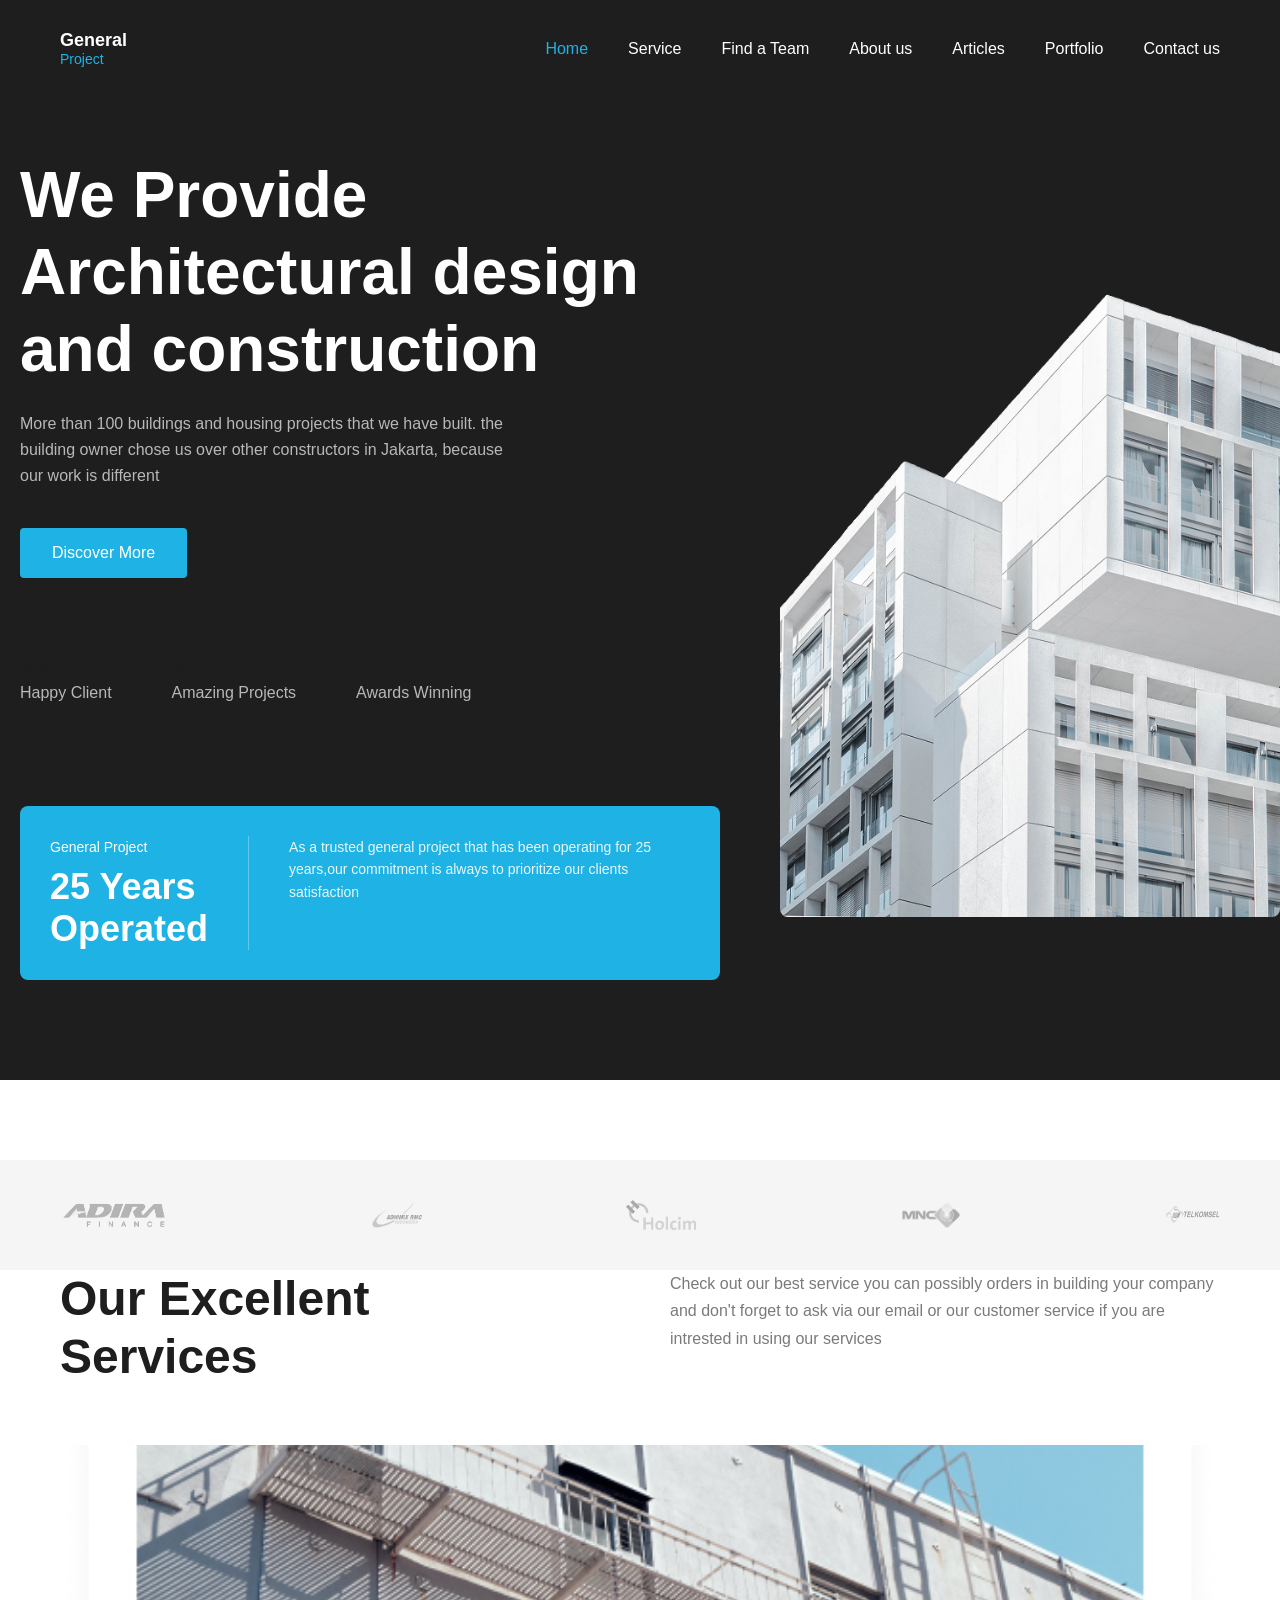
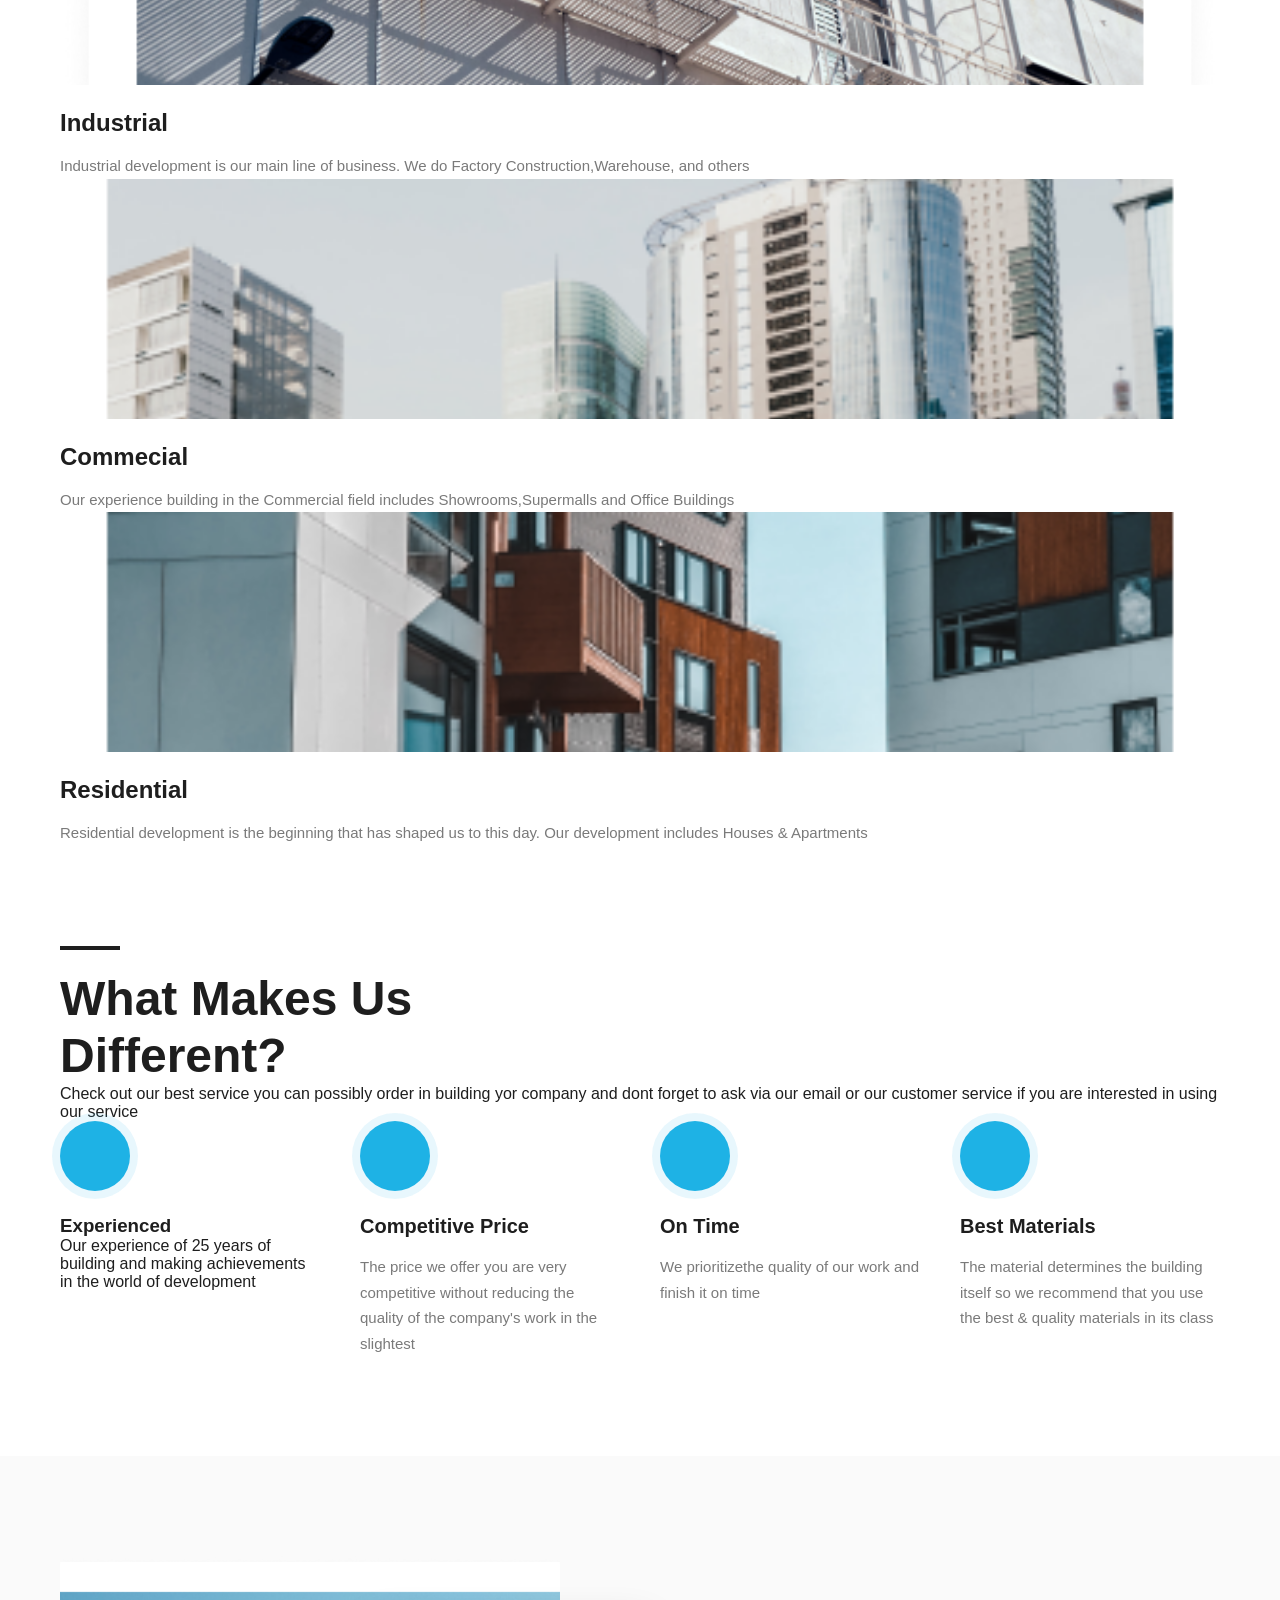
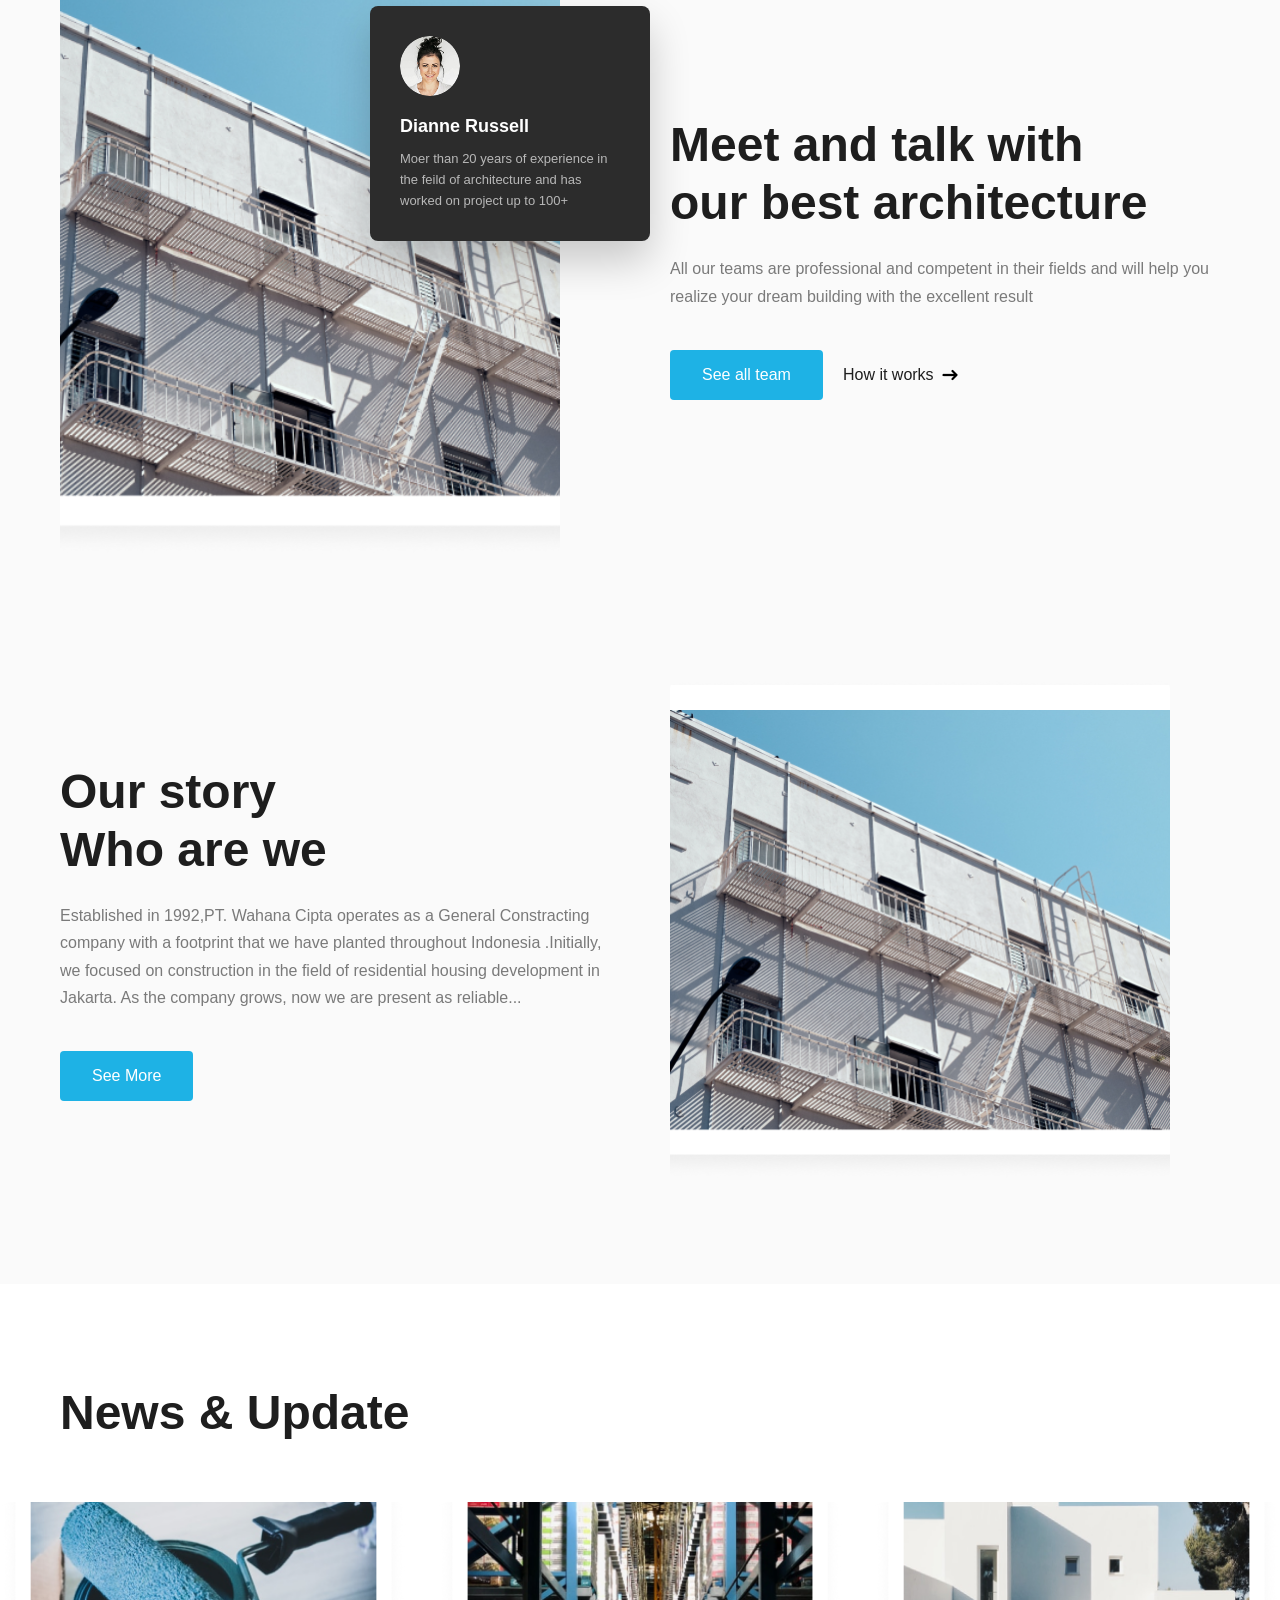
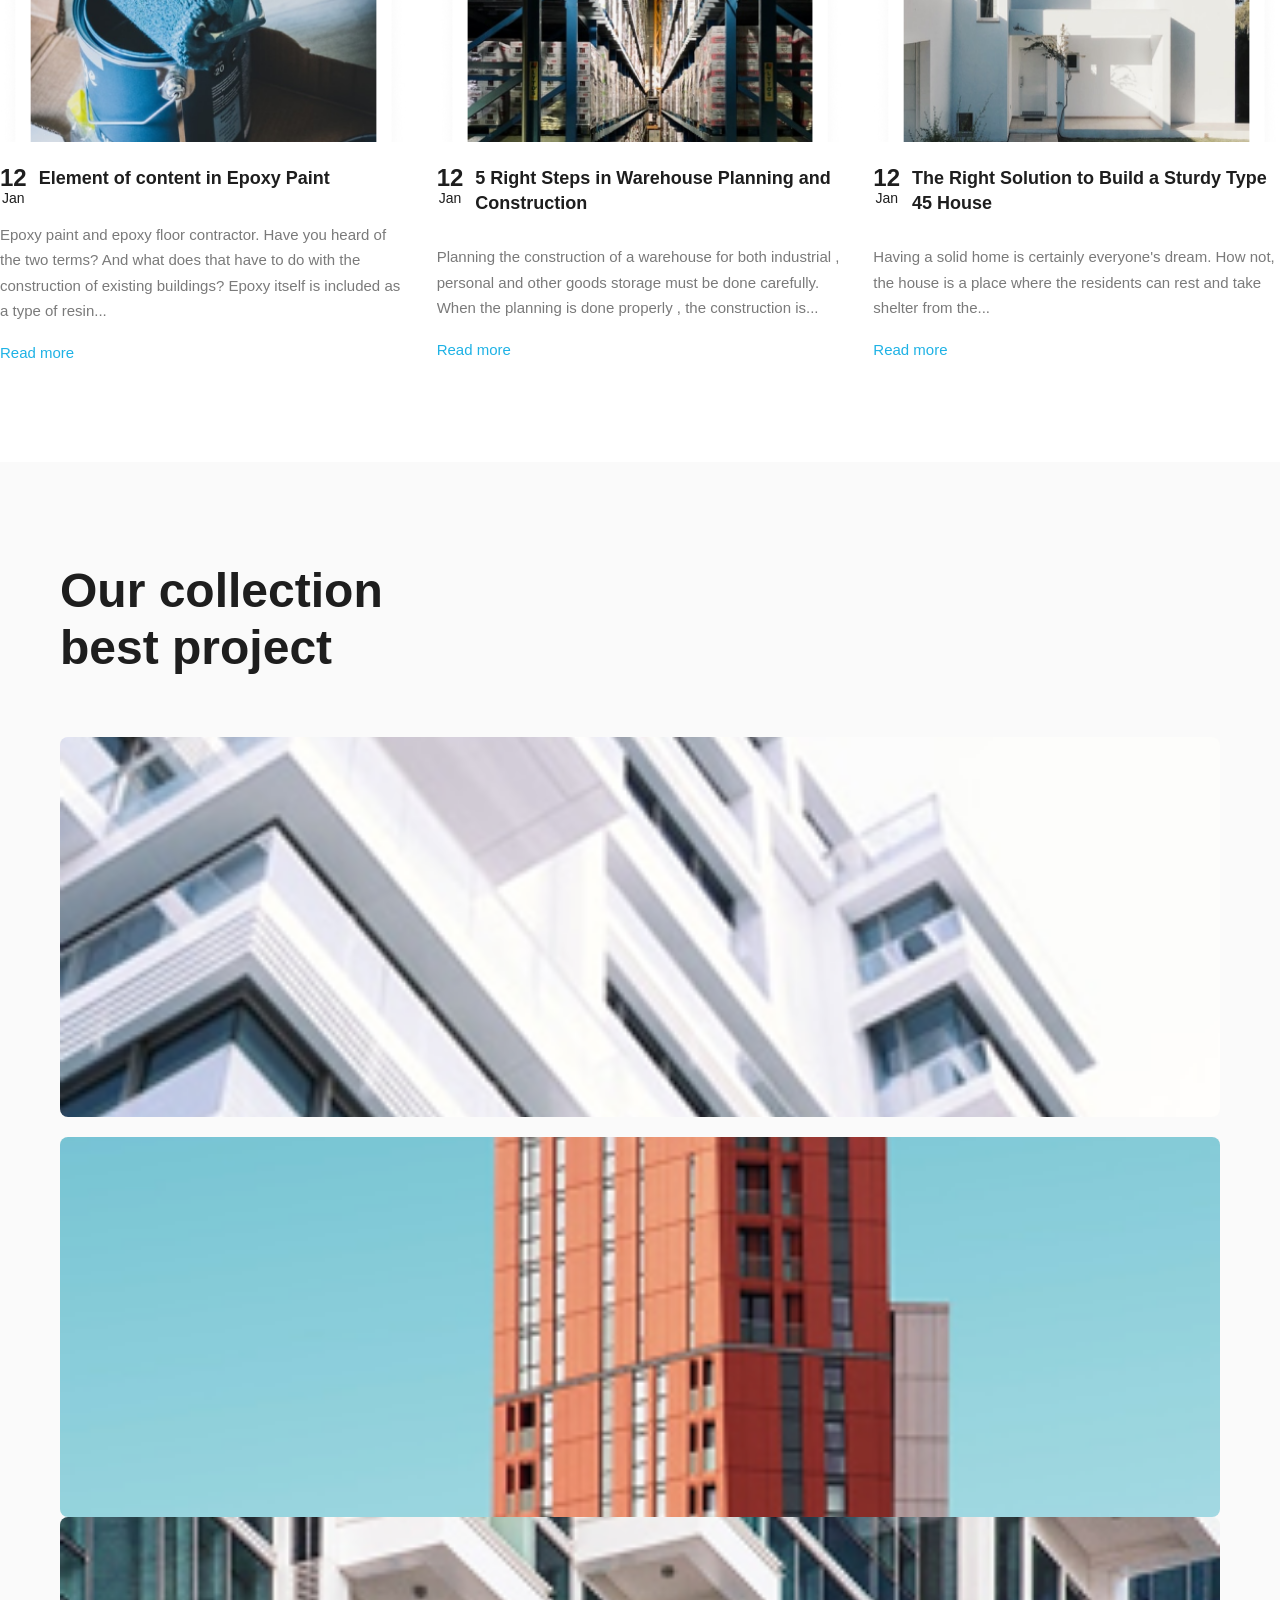
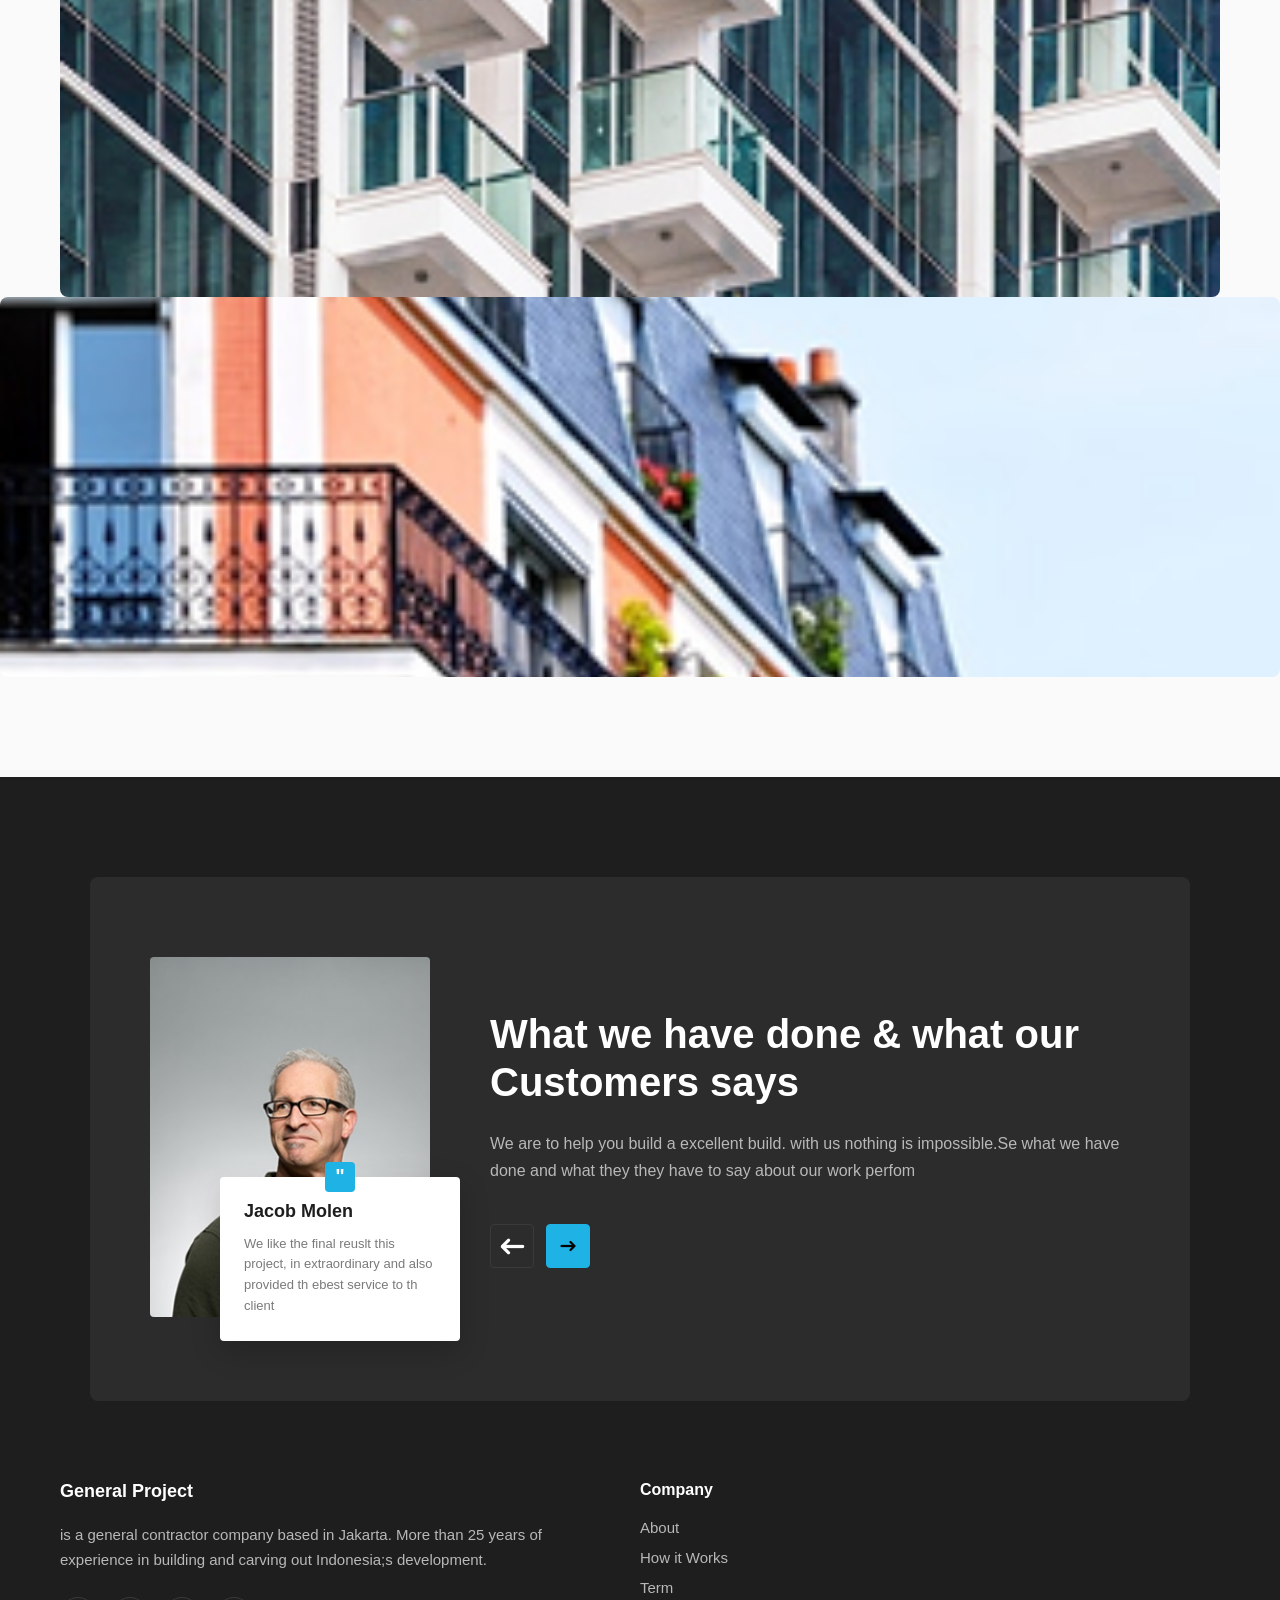
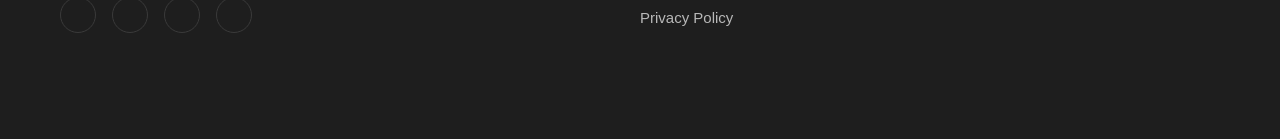
==== index.html @ f9ec80ec "Rename to index.html for gitHub Pages" ====
<!doctype html>
<html lang="en">
  <head>
    <meta charset="UTF-8" />
    <meta name="viewport" content="width=device-width, initial-scale=1.0" />
    <title>Real Estate</title>
    <link rel="stylesheet" href="RealEstate.css" />
  </head>
  <body>
    <header>
      <div class="container">
        <nav>
          <div class="logo">
            General
            <span>Project</span>
          </div>

          <ul class="nav-links">
            <li><a href="#" class="active">Home</a></li>
            <li><a href="#">Service</a></li>
            <li><a href="#">Find a Team</a></li>
            <li><a href="#">About us</a></li>
            <li><a href="#">Articles</a></li>
            <li><a href="#">Portfolio</a></li>
            <li><a href="#">Contact us</a></li>
          </ul>
        </nav>
      </div>
    </header>

    <main>
        <section class="hero">
         <div class="container" style="display:flex; align-items:center;">
            <div class="hero-content">
                <h1>We Provide<br>Architectural design<br>and construction</h1>
                <p>More than 100 buildings and housing projects that we have built. the building owner chose us over other constructors in Jakarta, because our work is different</p>
                <a href="#" class="btn">Discover More</a>

                <div class="stats">
                    <div class="stat-items">
                        <h3>300+</h3>
                        <p>Happy Client</p>
                    </div>
                    <div class="stat=items">
                        <h3>900+</h3>
                        <p>Amazing Projects</p>
                    </div>
                    <div class="stat-items">
                        <h3>20+</h3>
                        <p>Awards Winning</p>
                    </div>
                </div>

                <div class="info-box">
                    <div class="left">
                        <p>General Project</p>
                        <h3>25 Years <br>Operated</h3>
                    </div>
                    <div class="right">
                        <p>As a trusted general project that has been operating for 25 years,our commitment is always to prioritize our clients satisfaction</p>
                    </div>
                </div>
            </div>
         </div>   
        
         <div class="hero-image">
            <img src="joel-filipe-RFDP7_80v5A-unsplash (1) 1.png">
         </div>
        </div>
        </section>

        <section class="clients">
            <div class="container">
                <img src="logo-ADMF-background-putih 1.png">
                <img src="logo__1626691788 1.png">
                <img src="1280px-Holcim_logo 1.png">
                <img src="logo-mnc 1.png">
                <img src="Logo Telkomsel Terbaru 1.png">
            </div>
        </section>
    </main>
    <section class="service">
      <div class="container">
        <div class="services-header">
          <h2>Our Excellent<br />Services</h2>
          <p>
            Check out our best service you can possibly orders in building your
            company and don't forget to ask via our email or our customer
            service if you are intrested in using our services
          </p>
        </div>

        <div class="service-grid">
          <div class="service-card">
            <img src="Mask Group.png" alt="industrial building" />
            <div class="service-content">
              <h3>Industrial</h3>
              <p>
                Industrial development is our main line of business. We do
                Factory Construction,Warehouse, and others
              </p>
            </div>
          </div>

          <div class="service-card">
            <img src="Mask Group (1).png" alt="Commecial building" />
            <div class="service-content">
              <h3>Commecial</h3>
              <p>
                Our experience building in the Commercial field includes
                Showrooms,Supermalls and Office Buildings
              </p>
            </div>
          </div>

          <div class="service-card">
            <img src="Mask Group (2).png" alt="Residential Building" />
            <div class="service-content">
              <h3>Residential</h3>
              <p>
                Residential development is the beginning that has shaped us to
                this day. Our development includes Houses & Apartments
              </p>
            </div>
          </div>
        </div>
      </div>
    </div>
    </section>

    <section class="features">
      <div class="container">
        <div class="features-hearder">
          <div class="features-title">
            <h2>What Makes Us<br />Different?</h2>
          </div>
          <p>
            Check out our best service you can possibly order in building yor
            company and dont forget to ask via our email or our customer service
            if you are interested in using our service
          </p>
        </div>

        <div class="features-grid">
          <div class="features-item">
            <div class="feature-icon">
              <i class="fas fa-briefcase"></i>
            </div>
            <h3>Experienced</h3>
            <p>
              Our experience of 25 years of building and making achievements in
              the world of development
            </p>
          </div>

          <div class="feature-item">
            <div class="feature-icon">
              <i class="fas fa-tag"></i>
            </div>
            <h3>Competitive Price</h3>
            <p>
              The price we offer you are very competitive without reducing the
              quality of the company's work in the slightest
            </p>
          </div>

          <div class="feature-item">
            <div class="feature-icon">
              <i class="fas fa-clock"></i>
            </div>
            <h3>On Time</h3>
            <p>We prioritizethe quality of our work and finish it on time</p>
          </div>

          <div class="feature-item">
            <div class="feature-icon">
              <i class="fas fa-shield-alt"></i>
            </div>
            <h3>Best Materials</h3>
            <p>
              The material determines the building itself so we recommend that
              you use the best & quality materials in its class
            </p>
          </div>
        </div>
      </div>
    </section>

    <section class="team">
      <div class="container">
        <div class="team-wrapper">
          <div class="team-image">
            <img src="Mask Group.png" alt=" Modern Glass Building" />
            <div class="team-card">
              <img src="unsplash_IF9TK5Uy-KI.png" alt=" Dianne Russell" />
              <h4>Dianne Russell</h4>
              <p>
                Moer than 20 years of experience in the feild of architecture
                and has worked on project up to 100+
              </p>
            </div>
          </div>

          <div class="team-content">
            <h2>Meet and talk with<br />our best architecture</h2>
            <p>
              All our teams are professional and competent in their fields and
              will help you realize your dream building with the excellent
              result
            </p>
            <div class="team-buttons">
              <a href="#" class="btn">See all team</a>
              <a href="#" class="btn-secondary"
                >How it works<img src="bi_arrow-down.png" />
              </a>
            </div>
          </div>
        </div>

        <div class="story-wrapper">
            <div class="story-content">
                <h2>Our story<br>Who are we</h2>
                <p>Established in 1992,PT. Wahana Cipta operates as a General Constracting company with a footprint that we have planted throughout Indonesia .Initially, we focused on construction in the field of residential housing development in Jakarta. As the company grows, now we are present as reliable...</p>
                <a href="#" class="btn">See More</a>
            </div>

            <div class="story-image">
                <img src="Mask Group.png" alt="Building Exterior">
            </div>
        </div>
      </div>
    </section>

    <section class="news">
        <div class="container">
            <h2>News & Update</h2>
        </div>
<div class="news-grid">
    <article class="news-card">
        <img src="Maskroup.png" alt="paint">
        <div class="news-content">
            <div class="news-meta">
                <div class="news-date">
                    <span class="day">12</span>
                    <span class="month">Jan</span>
                </div>
                <h3 class="news-title">Element of content in Epoxy Paint</h3>
            </div>
            <p class="news-excerpt">Epoxy paint and epoxy floor contractor. Have you heard of the two terms? And what does that have to do with the construction of existing buildings? Epoxy itself is included as a type of resin... </p>
            <a href="#" class="read-more">Read more</a>
        </div>
    </article>

    <article class="news-card">
        <img src="Mask .Group (1).png" alt="Warehouse">
        <div class="news-content">
            <div class="news-meta">
                <div class="news-date">
                    <span class="day">12</span>
                    <span class="month">Jan</span>
                </div>
                <h3 class="news-title">5 Right Steps in Warehouse Planning and Construction</h3>
                </div>
                <p class="news-excerpt">Planning the construction of a warehouse for both industrial , personal and other goods storage must be done carefully. When the planning is done properly , the construction is...</p>
                <a href="#" class="read-more">Read more</a>
                </div>
    </article>

    <article class="news-card">
        <img src="Masroup.png" alt="House">
        <div class="news-content">
            <div class="news-meta">
                <div class="news-date">
                    <span class="day">12</span>
                    <span class="month">Jan</span>
                </div>
                <h3 class="news-title">The Right Solution to Build a Sturdy Type 45 House </h3>
                </div>
                <p class="news-excerpt">Having a solid home is certainly everyone's dream. How not, the house is a place where the residents can rest and take shelter from the...</p>
                <a href="#" class="read-more">Read more</a>
                </div>
    </article>
</div>
</div>
    </section>

    <section class="portfolio">
        <div class="container">
            <h2>Our collection<br>best project</h2>

            <div class="portfolio-grid">
                <div class="portfolio-item">
                    <img src="unsplash_jTCLppdwSEc.png" alt="mordern building">
                    <div class="portfolio-overlay">
                        <span>Urban Heights</span>
                        <div class="portfolio-arrow"><img src="birrow-down.png" alt="arrow"></div>
                    </div>
                </div>

                <div class="portfolio-item active">
                    <img src="splash_l8fyK9RS-OU.png" alt="Tower">
                    <span>Treasury Tower</span>
                        <div class="portfolio-arrow"><img src="birrow-down.png" alt="arrow"></div>
                    </div>
                </div>

                <div class="portfolio-item">
                    <img src="unsplash_4CQEOLagfEE.png" alt="Crystal Residence">
                    <span>Crystal Residence</span>
                    <div class="portfolio-arrow"><img src="birrow-down.png" alt="arrow"></div>
                    </div>
                </div>

                <div class="portfolio-item">
                    <img src="unsplash_gJFvHkUHdSI.png" alt="Plaza">
                    <span> Heritage Plaza</span>
                    <div class="portfolio-arrow"><img src="birrow-down.png" alt="arrow"></div>
                    </div>
                </div>
            </div>
        </div>
      </div>
    </section>

    <section class="testimonial">
    <div class="container">
        <div class="testimonial-box">
            <div class="testimonial-left">
                <img src="unsplash_6anudmpILw4.png" alt="Jacob Molen">
                <div class="testimonial-card">
                    <h4>Jacob Molen</h4>
                    <p>We like the final reuslt this project, in extraordinary and also provided th ebest service to th client</p>
                </div>
            </div>

            <div class="testimonial-right">
                <h2>What we have done & what our Customers says</h2>
                <p>We are to help you build a excellent build. with us nothing is impossible.Se what we have done and what they they have to say about our work perfom</p>
                <div class="testimonial-nav">
                    <button class="nav-btn "><img src="bin_arrow-down.png" alt=""></button>
                    <button class="nav-btn active"><img src="bi_arrow-down.png" alt=""></button>
                </div>
                </div>
            </div>
        </div>

        <footer class="footer">
            <div class=" container">
                <div class="footer-content">
                    <div class="footer-brand">
                        <h3>General Project</h3>
                        <p>is a general contractor company based in Jakarta. More than 25 years of experience in building and carving out Indonesia;s development.</p>
                        <div class="social-links">
                            <a href="#"><i class="fab fa-google"></i></a>
                            <a href="#"><i class="fab fa-twitter"></i></a>
                            <a href="#"><i class="fab fa-instagram"></i></a>
                            <a href="#"><i class="fab fa-linkedin"></i></a>
                        </div>
                    </div>

                    <div class="footer-links">
                        <h4>Company</h4>
                        <ul>
                            <li><a href="#">About</a></li>
                            <li><a href="#">How it Works</a></li>
                            <li><a href="#">Term</a></li>
                            <li><a href="#">Privacy Policy</a></li>
                        </ul>
                    </div>
                    <div class="footer-links">
                    </div>
                </div>
            </div>
        </footer>
    </div>
    </section>
  </body>
</html>
---- RealEstate.css ----
* {
    margin: 0;
    padding: 0;
    box-sizing: border-box;
}

body {
    font-family: 'Poppins', sans-serif;
    color: #1E1E1E;
}

.container {
    max-width: 1200px;
    margin: 0 auto;
    padding: 0 20px;
}


header {
    background-color: #1E1E1E;
    padding: 30px 0;
}

nav {
    display: flex;
    justify-content: space-between;
    align-items: center;
}

.logo {
    font-size: 18px;
    font-weight: 600;
    color: #FFFFFF;
}

.logo span {
    display: block;
    font-size: 14px;
    color: #1EB2E5;
    font-weight: 500;
}

.nav-links {
    display: flex;
    list-style: none;
    gap: 40px;
}

.nav-links a {
    text-decoration: none;
    color: #FFFFFF;
    font-size: 16px;
    font-weight: 500;
    transition: color 0.3s;
}

.nav-links a:hover, .nav-links a.active {
    color: #1EB2E5;
}


.hero {
    display: flex;
    background-color: #1E1E1E;              
            padding:60px 0 100px;
}

.hero-wrapper {
    display: flex;
    position: relative;
    align-items: flex-start;
    min-height: 80vh;
}

.hero-content {
    flex: 1;
    z-index: 2;
    padding-right: 40px;
}

.hero-content h1 {
    font-size: 64px;
    font-weight: 600;
    line-height: 1.2;
    margin-bottom: 24px;
    color: #FFFFFF;
}

.hero-content p {
    font-size: 16px;
    font-weight: 400;
    color: #B8B8B8;
    line-height: 1.6;
    max-width: 500px;
    margin-bottom: 40px;
}

.btn {
    display: inline-block;
    background: #1EB2E5;
    color: #FFFFFF;
    padding: 16px 32px;
    text-decoration: none;
    font-weight: 500;
    font-size: 16px;
    border-radius: 4px;
    transition: background 0.3s;
}

.btn:hover {
    background: #179bc7;
}

.hero-image {
    flex: 1;
    position:relative;
}

.hero-image img {
    width: 100%;
    max-width: 550px;
    height: auto;
    object-fit: cover;
    border-radius: 8px;
}

.stats {
    display: flex;
    gap: 60px;
    margin-top: 80px;
}

.stat-item h3 {
    font-size: 36px;
    font-weight: 600;
    color: #FFFFFF;
}

.stat-item p {
    font-size: 16px;
    color: #B8B8B8;
    margin-top: 8px;
}

.info-box {
    background: #1EB2E5;
    padding: 30px;
    border-radius: 8px;
    margin-top: 60px;
    display: flex;
    align-items: right;
    gap: 40px;
    max-width: 700px;
}

.info-box .left {
    border-right: 1px solid rgba(255,255,255,0.3);
    padding-right: 40px;
}

.info-box .left p:first-child {
    font-size: 14px;
    margin-bottom: 8px;
    color: #FFFFFF;
}

.info-box .left h3 {
    font-size: 36px;
    font-weight: 600;
    color: #FFFFFF;
}

.info-box .right p {
    font-size: 14px;
    line-height: 1.6;
    color: #E8F8FD;
}

.clients {
    background: #F5F5F5;
    padding: 40px 0;
    margin-top: 80px;
}

.clients .container {
    display: flex;
    justify-content: space-between;
    align-items: center;
    filter: grayscale(100%);
    opacity: 0.6;
}

.clients img {
    height: 30px;
}


.services {
    padding: 100px 0;
    background-color: #FAFAFA;

}

.services-header {
    display: flex;
    justify-content: space-between;
    align-items: flex-start;
    margin-bottom: 60px;
    gap: 60px;
}

.services-header h2 {
    font-size: 48px;
    font-weight: 600;
    line-height: 1.2;
    flex: 1;
    color: #1E1E1E;
}

.services-header p {
    flex: 1;
    font-size: 16px;
    color: #7A7A7A;
    line-height: 1.7;
    font-weight: 400;
}

.services-grid {
    display: grid;
    grid-template-columns: repeat(3, 1fr);
    gap: 30px;
}

.service-card {
    background: transparent;
    border-radius: 8px;
    overflow: hidden;
    transition: transform 0.3s ease;
}

.service-card:hover {
    transform: translateY(-8px);
}

.service-card img {
    width: 100%;
    height: 240px;
    object-fit: cover;
    display: block;
    border-radius: 8px;
    margin-bottom: 24px;
}

.service-content h3 {
    font-size: 24px;
    font-weight: 600;
    margin-bottom: 16px;
    color: #1E1E1E;
}

.service-content p {
    font-size: 15px;
    color: #7A7A7A;
    line-height: 1.7;
    font-weight: 400;
}


.features {
    padding: 100px 0;
    background-color: #FFFFFF;
}

.features-header {
    display: flex;
    justify-content: space-between;
    align-items: flex-start;
    margin-bottom: 80px;
    gap: 60px;
}

.features-title {
    flex: 1;
    position: relative;
}

.features-title::before {
    content: '';
    display: block;
    width: 60px;
    height: 4px;
    background: #1E1E1E;
    margin-bottom: 20px;
}

.features-title h2 {
    font-size: 48px;
    font-weight: 600;
    line-height: 1.2;
    color: #1E1E1E;
}

.features-header p {
    flex: 1;
    font-size: 16px;
    color: #7A7A7A;
    line-height: 1.7;
    font-weight: 400;
    padding-top: 24px;
}

.features-grid {
    display: grid;
    grid-template-columns: repeat(4, 1fr);
    gap: 40px;
}

.feature-item {
    text-align: left;
}

.feature-icon {
    width: 70px;
    height: 70px;
    background: #1EB2E5;
    border-radius: 50%;
    display: flex;
    align-items: center;
    justify-content: center;
    margin-bottom: 24px;
    box-shadow: 0 0 0 8px rgba(30, 178, 229, 0.1);
}

.feature-icon i {
    font-size: 28px;
    color: #FFFFFF;
}

.feature-item h3 {
    font-size: 20px;
    font-weight: 600;
    margin-bottom: 16px;
    color: #1E1E1E;
    text-transform: capitalize;
}

.feature-item p {
    font-size: 15px;
    color: #7A7A7A;
    line-height: 1.7;
    font-weight: 400;
}


.team {
    padding: 100px 0;
    background-color: #FAFAFA;
}

.team-wrapper {
    display: flex;
    align-items: center;
    gap: 60px;
    margin-bottom: 120px;
}

.team-image {
    flex: 1;
    position: relative;
}

.team-image img {
    width: 100%;
    max-width: 500px;
    height: 600px;
    object-fit: cover;
    border-radius: 8px;
}

.team-card {
    position: absolute;
    top: 50px;
    right: -40px;
    background: #2C2C2C;
    color: #FFFFFF;
    padding: 30px;
    border-radius: 8px;
    max-width: 280px;
    box-shadow: 0 20px 40px rgba(0,0,0,0.2);
}

.team-card img {
    width: 60px;
    height: 60px;
    border-radius: 50%;
    object-fit: cover;
    margin-bottom: 16px;
}

.team-card h4 {
    font-size: 18px;
    font-weight: 600;
    margin-bottom: 12px;
}

.team-card p {
    font-size: 13px;
    color: #B8B8B8;
    line-height: 1.6;
}

.team-content {
    flex: 1;
}

.team-content h2 {
    font-size: 48px;
    font-weight: 600;
    line-height: 1.2;
    margin-bottom: 24px;
    color: #1E1E1E;
}

.team-content p {
    font-size: 16px;
    color: #7A7A7A;
    line-height: 1.7;
    margin-bottom: 40px;
    font-weight: 400;
}

.team-buttons {
    display: flex;
    gap: 20px;
    align-items: center;
}

.btn-secondary {
    background: transparent;
    color: #1E1E1E;
    padding: 16px 0;
    text-decoration: none;
    font-weight: 500;
    font-size: 16px;
    display: flex;
    align-items: center;
    gap: 8px;
}

.btn-secondary:hover {
    color: #1EB2E5;
}


.story-wrapper {
    display: flex;
    align-items: center;
    gap: 60px;
}

.story-content {
    flex: 1;
}

.story-content h2 {
    font-size: 48px;
    font-weight: 600;
    line-height: 1.2;
    margin-bottom: 24px;
    color: #1E1E1E;
}

.story-content p {
    font-size: 16px;
    color: #7A7A7A;
    line-height: 1.7;
    margin-bottom: 40px;
    font-weight: 400;
}

.story-image {
    flex: 1;
}

.story-image img {
    width: 100%;
    max-width: 500px;
    height: 500px;
    object-fit: cover;
    border-radius: 8px;
}


.news {
    padding: 100px 0;
    background-color: #FFFFFF;
}

.news h2 {
    font-size: 48px;
    font-weight: 600;
    line-height: 1.2;
    margin-bottom: 60px;
    color: #1E1E1E;
}

.news-grid {
    display: grid;
    grid-template-columns: repeat(3, 1fr);
    gap: 30px;
}

.news-card {
    background: #FFFFFF;
    border-radius: 8px;
    overflow: hidden;
    transition: transform 0.3s ease, box-shadow 0.3s ease;
}

.news-card:hover {
    transform: translateY(-8px);
    box-shadow: 0 20px 40px rgba(0,0,0,0.08);
}

.news-card img {
    width: 100%;
    height: 240px;
    object-fit: cover;
    display: block;
}

.news-content {
    padding: 24px 0 0;
}

.news-meta {
    display: flex;
    align-items: flex-start;
    gap: 12px;
    margin-bottom: 16px;
}

.news-date {
    display: flex;
    flex-direction: column;
    align-items: center;
}

.news-date .day {
    font-size: 24px;
    font-weight: 700;
    color: #1E1E1E;
    line-height: 1;
}

.news-date .month {
    font-size: 14px;
    font-weight: 500;
    color: #1E1E1E;
    text-transform: capitalize;
}

.news-title {
    font-size: 18px;
    font-weight: 600;
    color: #1E1E1E;
    line-height: 1.4;
    margin-bottom: 12px;
}

.news-excerpt {
    font-size: 15px;
    color: #7A7A7A;
    line-height: 1.7;
    font-weight: 400;
    margin-bottom: 20px;
    display: -webkit-box;
    
    -webkit-box-orient: vertical;
    overflow: hidden;
}

.read-more {
    font-size: 15px;
    color: #1EB2E5;
    text-decoration: none;
    font-weight: 500;
    transition: color 0.3s;
}

.read-more:hover {
    color: #179bc7;
}


.portfolio {
    padding: 100px 0;
    background-color: #FAFAFA;
    color:#1E1E1E;
    width:100%;
    overflow: hidden;
}


.portfolio.container{
    font-size: 48px;
    font-weight: 600px;
    line-height: 1.2;
    margin:0;
    padding:0 20px;
}
.portfolio h2 {
    font-size: 48px;
    font-weight: 600;
    line-height: 1.2;
    margin-bottom: 60px;
    color: #1E1E1E;
}

.portfolio-grid {
    display: flex;
    flex-wrap: wrap;
    /*flex-template-columns: repeat(4, 1fr);*/
    gap: 20px;
   width:100%;
}

.portfolio-item {
    position: relative;
    border-radius: 8px;
    overflow: hidden;
    cursor: pointer;
    transition: transform 0.3s ease;
    height:380px ;
    background-color: #e5e5e5;
    width:100%;

}

.portfolio-item:hover {
    transform: scale(1.03);
    z-index:2;
}

.portfolio-item img {
    width: 100%;
    height: 100%;
    object-fit: cover;
    display: block;
}

.portfolio-overlay {
    position: absolute;
    bottom: 20px;
    left: 20px;
    right: 20px;
    background: #FFFFFF;
    padding: 16px 20px;
    border-radius: 4px;
    display: flex;
    justify-content: space-between;
    align-items: center;
    opacity: 0;
    transform: translateY(20px);
    transition: all 0.3s ease;
    z-index:3;
}

.portfolio-item.active .portfolio-overlay,
.portfolio-item:hover .portfolio-overlay {
    opacity: 1;
    transform: translateY(0);
}

.portfolio-overlay span {
    font-size: 16px;
    font-weight: 600;
    color: #1E1E1E;
}

.portfolio-arrow {
    width: 36px;
    height: 36px;
    background: #1EB2E5;
    border-radius: 4px;
    display: flex;
    align-items: center;
    justify-content: center;
    color: #FFFFFF;
    font-size: 18px;
}

/* ========== TESTIMONIAL SECTION ========== */
.testimonial {
    padding: 100px 0 0;
    background-color: #1E1E1E;
    color: #FFFFFF;
    position: relative;
}

.testimonial-box {
    background: #2C2C2C;
    padding: 80px 60px;
    border-radius: 8px;
    display: flex;
    align-items: center;
    gap: 60px;
    max-width: 1100px;
    margin: 0 auto;
    position: relative;
    z-index: 2;
}

.testimonial-left {
    position: relative;
    flex: 0 0 280px;
}

.testimonial-left img {
    width: 100%;
    height: 360px;
    object-fit: cover;
    border-radius: 4px;
}

.testimonial-card {
    position: absolute;
    bottom: -20px;
    right: -30px;
    background: #FFFFFF;
    color: #1E1E1E;
    padding: 24px;
    border-radius: 4px;
    max-width: 240px;
    box-shadow: 0 10px 30px rgba(0,0,0,0.2);
}

.testimonial-card::before {
    content: '"';
    position: absolute;
    top: -15px;
    left: 50%;
    transform: translateX(-50%);
    width: 30px;
    height: 30px;
    background: #1EB2E5;
    border-radius: 4px;
    display: flex;
    align-items: center;
    justify-content: center;
    color: #FFFFFF;
    font-size: 20px;
    font-weight: 700;
}

.testimonial-card h4 {
    font-size: 18px;
    font-weight: 600;
    margin-bottom: 12px;
    color: #1E1E1E;
}

.testimonial-card p {
    font-size: 13px;
    color: #7A7A7A;
    line-height: 1.6;
}

.testimonial-right {
    flex: 1;
}

.testimonial-right h2 {
    font-size: 40px;
    font-weight: 600;
    line-height: 1.2;
    margin-bottom: 24px;
    color: #FFFFFF;
}

.testimonial-right p {
    font-size: 16px;
    color: #B8B8B8;
    line-height: 1.7;
    margin-bottom: 40px;
    font-weight: 400;
}

.testimonial-nav {
    display: flex;
    gap: 12px;
}

.nav-btn {
    width: 44px;
    height: 44px;
    border: 1px solid #3A3A3A;
    background: transparent;
    color: #FFFFFF;
    border-radius: 4px;
    cursor: pointer;
    display: flex;
    align-items: center;
    justify-content: center;
    font-size: 18px;
    transition: all 0.3s;
}

.nav-btn:hover {
    border-color: #1EB2E5;
}

.nav-btn.active {
    background: #1EB2E5;
    border-color: #1EB2E5;
}

/* ========== FOOTER ========== */
.footer {
    background-color: #1E1E1E;
    padding: 80px 0 40px;
    color: #B8B8B8;
}

.footer-content {
    display: grid;
    grid-template-columns: 2fr 1fr 1fr;
    gap: 60px;
    margin-bottom: 60px;
}

.footer-brand h3 {
    font-size: 18px;
    font-weight: 600;
    color: #FFFFFF;
    margin-bottom: 20px;
}

.footer-brand p {
    font-size: 15px;
    line-height: 1.7;
    color: #B8B8B8;
    margin-bottom: 24px;
}

.social-links {
    display: flex;
    gap: 16px;
}

.social-links a {
    width: 36px;
    height: 36px;
    border: 1px solid #3A3A3A;
    border-radius: 50%;
    display: flex;
    align-items: center;
    justify-content: center;
    color: #B8B8B8;
    text-decoration: none;
    transition: all 0.3s;
}

.social-links a:hover {
    border-color: #1EB2E5;
    color: #1EB2E5;
}

.footer-links h4 {
    font-size: 16px;
    font-weight: 600;
    color: #FFFFFF;
    margin-bottom: 20px;
}

.footer-links ul {
    list-style: none;
}

.footer-links li {
    margin-bottom: 12px;
}

.footer-links a {
    color: #B8B8B8;
    text-decoration: none;
    font-size: 15px;
    transition: color 0.3s;
}

.footer-links a:hover {
    color: #1EB2E5;
}

/* ========== RESPONSIVE ========== */
@media (max-width: 992px) {
    .nav-links { display: none; }
    
    .hero-wrapper { flex-direction: column; text-align: center; }
    .hero-content { padding-right: 0; margin-bottom: 40px; }
    .hero-content h1 { font-size: 48px; }
    .stats { justify-content: center; }
    
    .services-header, .features-header { 
        flex-direction: column; 
        gap: 20px; 
        text-align: center; 
    }
    .features-title::before { margin: 0 auto 20px; }
    .services-header h2, .features-header h2 { font-size: 36px; }
    .features-header p { padding-top: 0; }
    
    .services-grid { grid-template-columns: repeat(2, 1fr); }
    .features-grid { 
        grid-template-columns: repeat(2, 1fr); 
        gap: 50px 30px; 
    }
    .feature-item { text-align: center; }
    .feature-icon { margin: 0 auto 24px; }

    .team-wrapper, .story-wrapper {
        flex-direction: column;
        text-align: center;
    }

    .story-wrapper {
        flex-direction: column-reverse;
    }

    .team-card {
        position: static;
        margin: 30px auto 0;
    }

    .team-content h2, .story-content h2 {
        font-size: 36px;
    }

    .team-buttons {
        justify-content: center;
    }

    .news-grid {
        grid-template-columns: repeat(2, 1fr);
    }
    
    .news h2 {
        font-size: 36px;
        text-align: center;
    }

    .portfolio-grid {
        grid-template-columns: repeat(2, 1fr);
        height: auto;
    }
    
    .portfolio-item {
        height: 400px;
    }

    .portfolio h2 {
        font-size: 36px;
        text-align: center;
    }

    .testimonial-box {
        flex-direction: column;
        padding: 60px 40px;
        text-align: center;
    }

    .testimonial-left {
        flex: 0 0 auto;
    }

    .testimonial-card {
        position: static;
        margin: 30px auto 0;
    }

    .testimonial-right h2 {
        font-size: 32px;
    }

    .testimonial-nav {
        justify-content: center;
    }

    .footer-content {
        grid-template-columns: 1fr;
        text-align: center;
    }

    .social-links {
        justify-content: center;
    }
}

@media (max-width: 768px) {
    .hero-content h1 { font-size: 36px; }
    .stats { flex-direction: column; gap: 30px; }
    .info-box { 
        flex-direction: column; 
        text-align: center; 
    }
    .info-box .left { 
        border-right: none; 
        border-bottom: 1px solid rgba(255,255,255,0.3); 
        padding-right: 0; 
        padding-bottom: 20px; 
    }
    
    .services, .features, .team, .news, .portfolio { padding: 60px 0; }
    .services-header h2, .features-header h2, .team-content h2, .story-content h2, .news h2, .portfolio h2 { font-size: 32px; }
    .services-grid, .features-grid, .news-grid, .portfolio-grid { grid-template-columns: 1fr; }
    .service-card img, .news-card img { height: 200px; }
    .portfolio-item { height: 350px; }

    .team, .team-wrapper {
        margin-bottom: 60px;
    }

    .team-image img, .story-image img {
        height: 400px;
    }

    .testimonial {
        padding: 60px 0 0;
    }

    .testimonial-box {
        padding: 40px 20px;
    }

    .testimonial-right h2 {
        font-size: 28px;
    }

    .testimonial-left img {
        height: 300px;
    }
}

@media (max-width: 576px) {
    .features-grid {
        grid-template-columns: 1fr;
    }
}
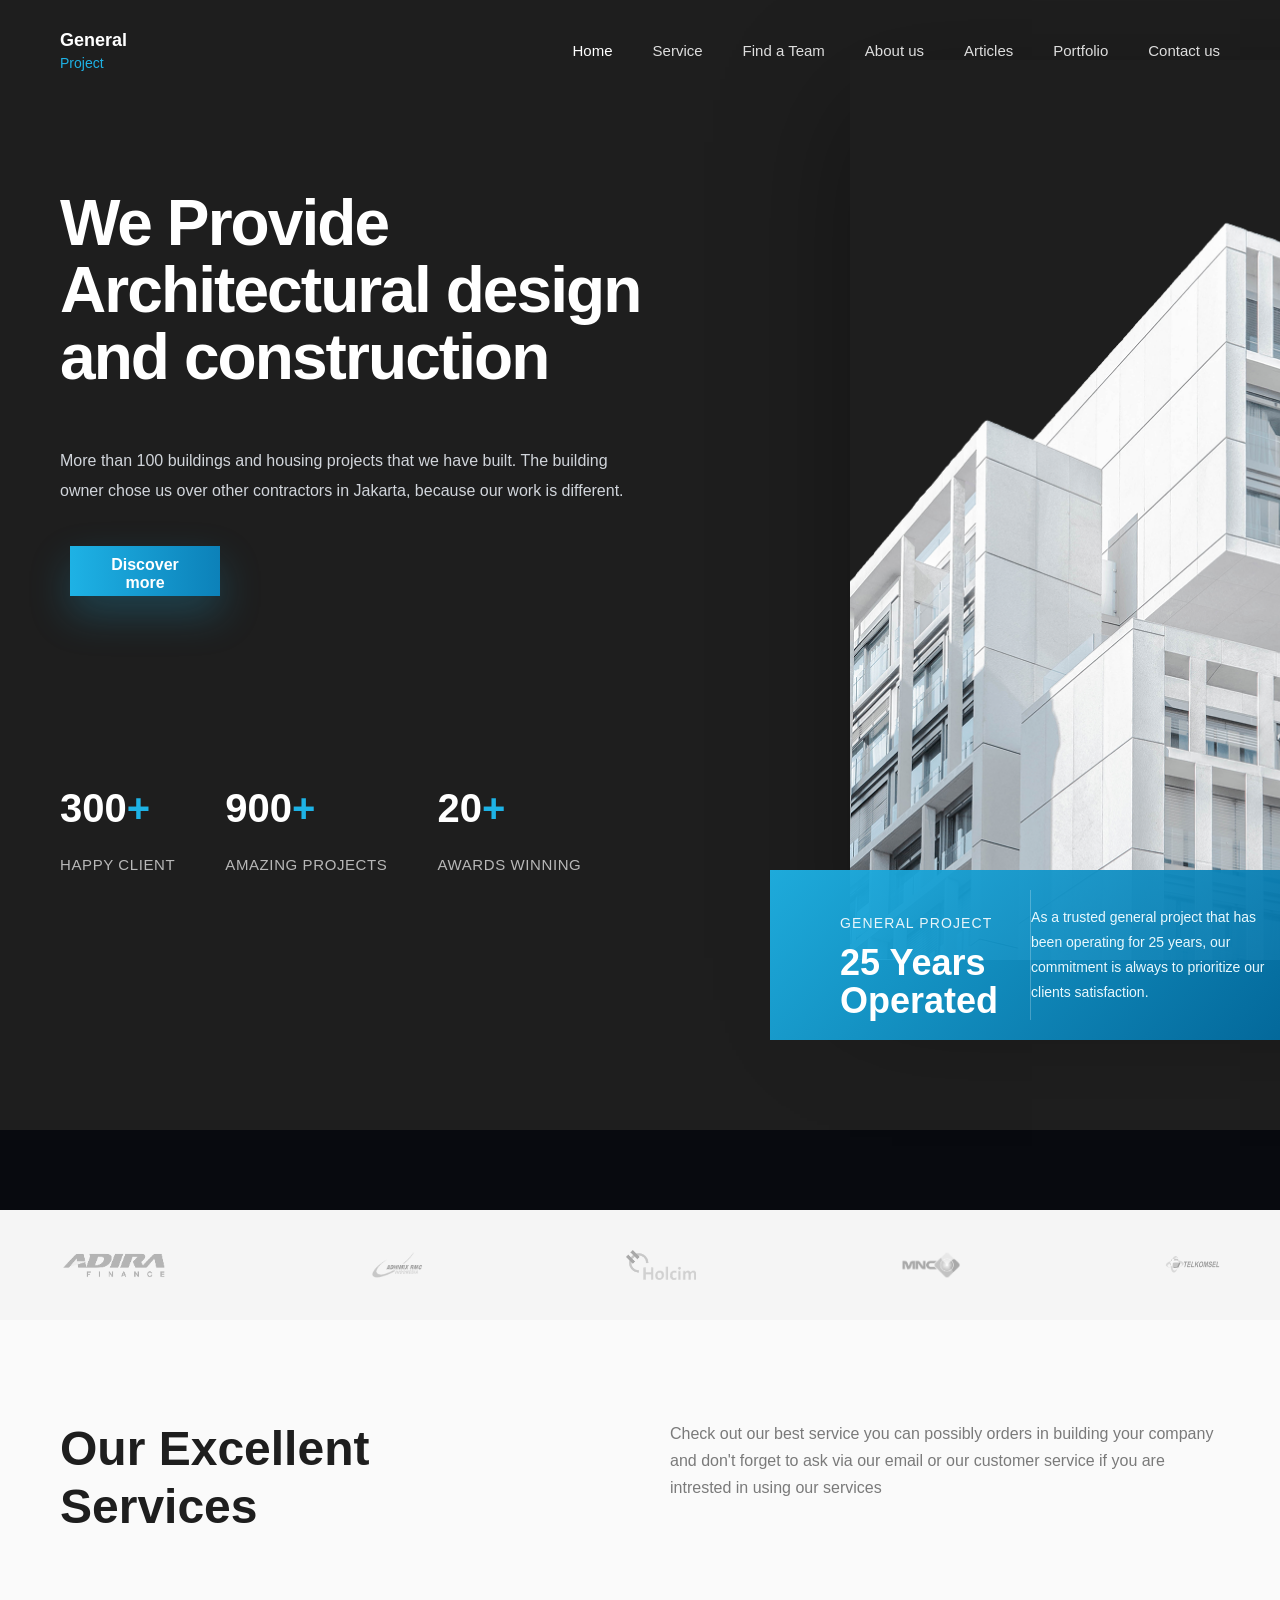
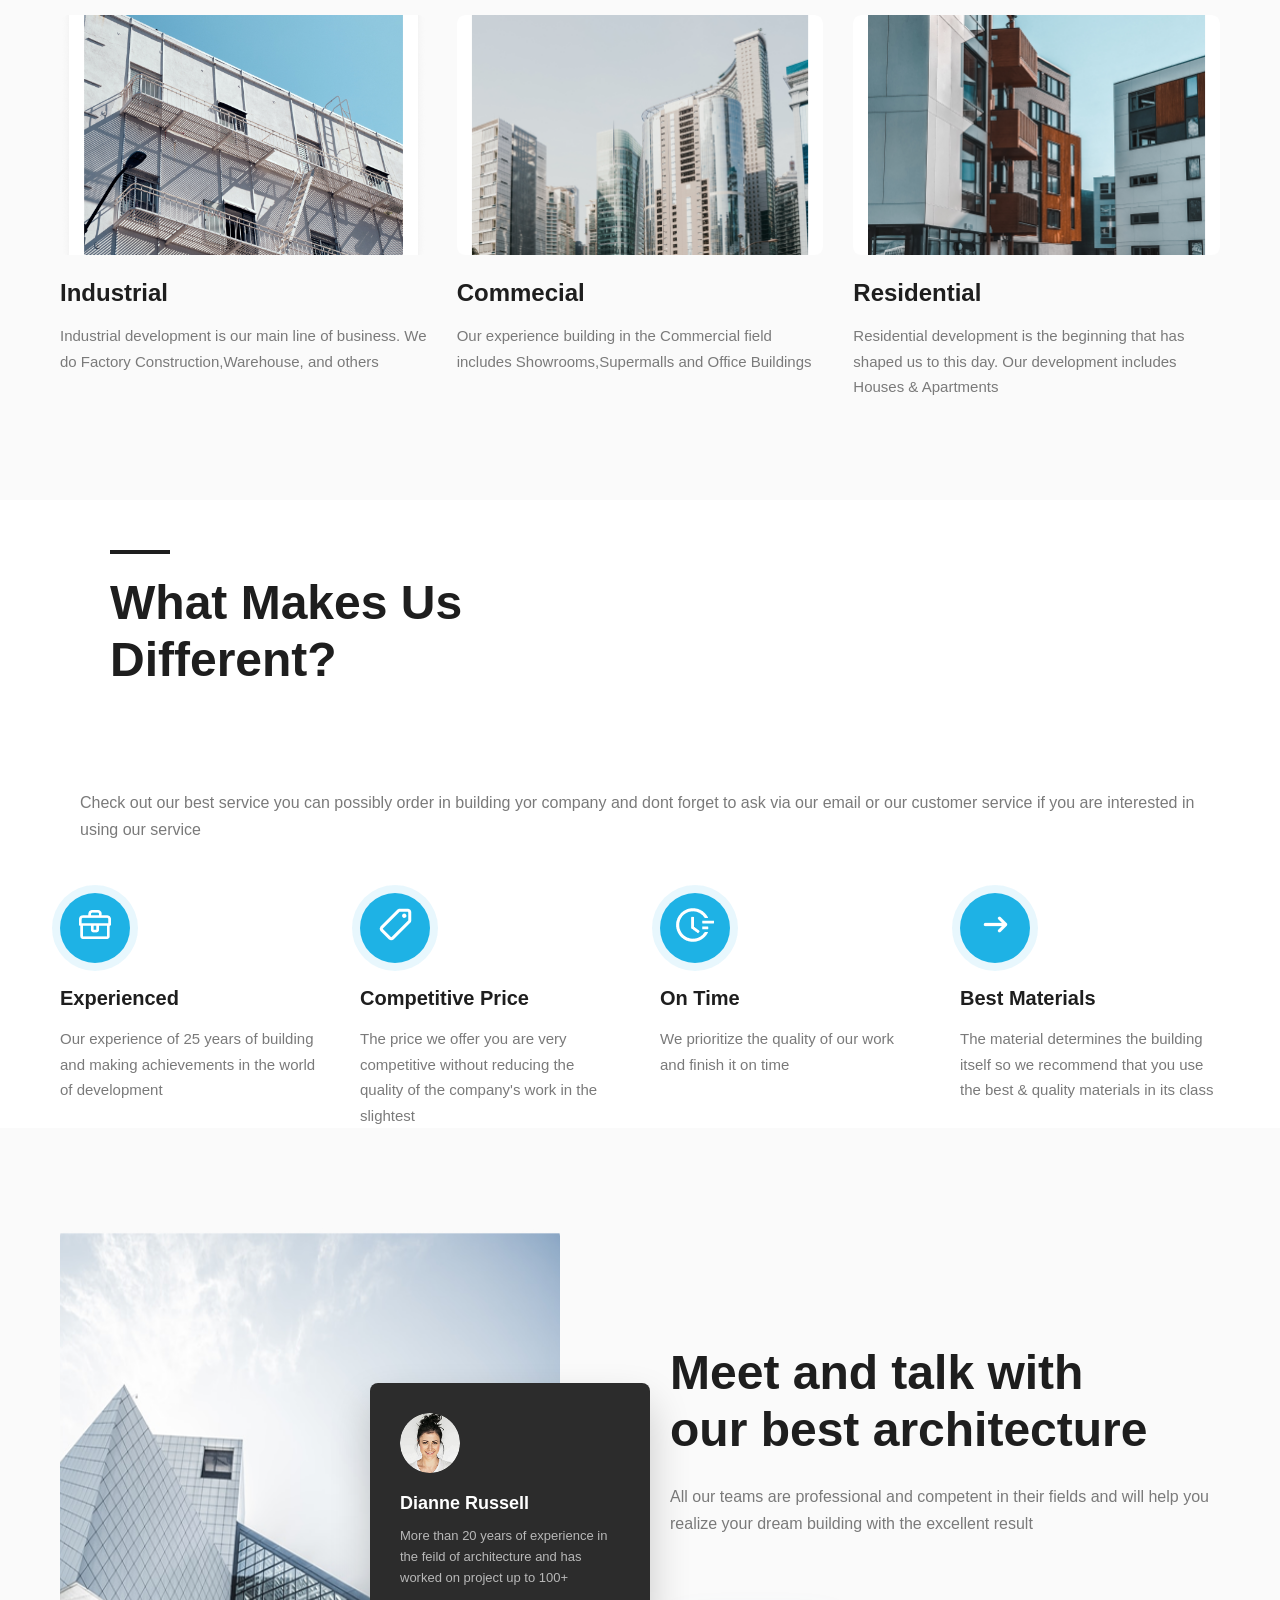
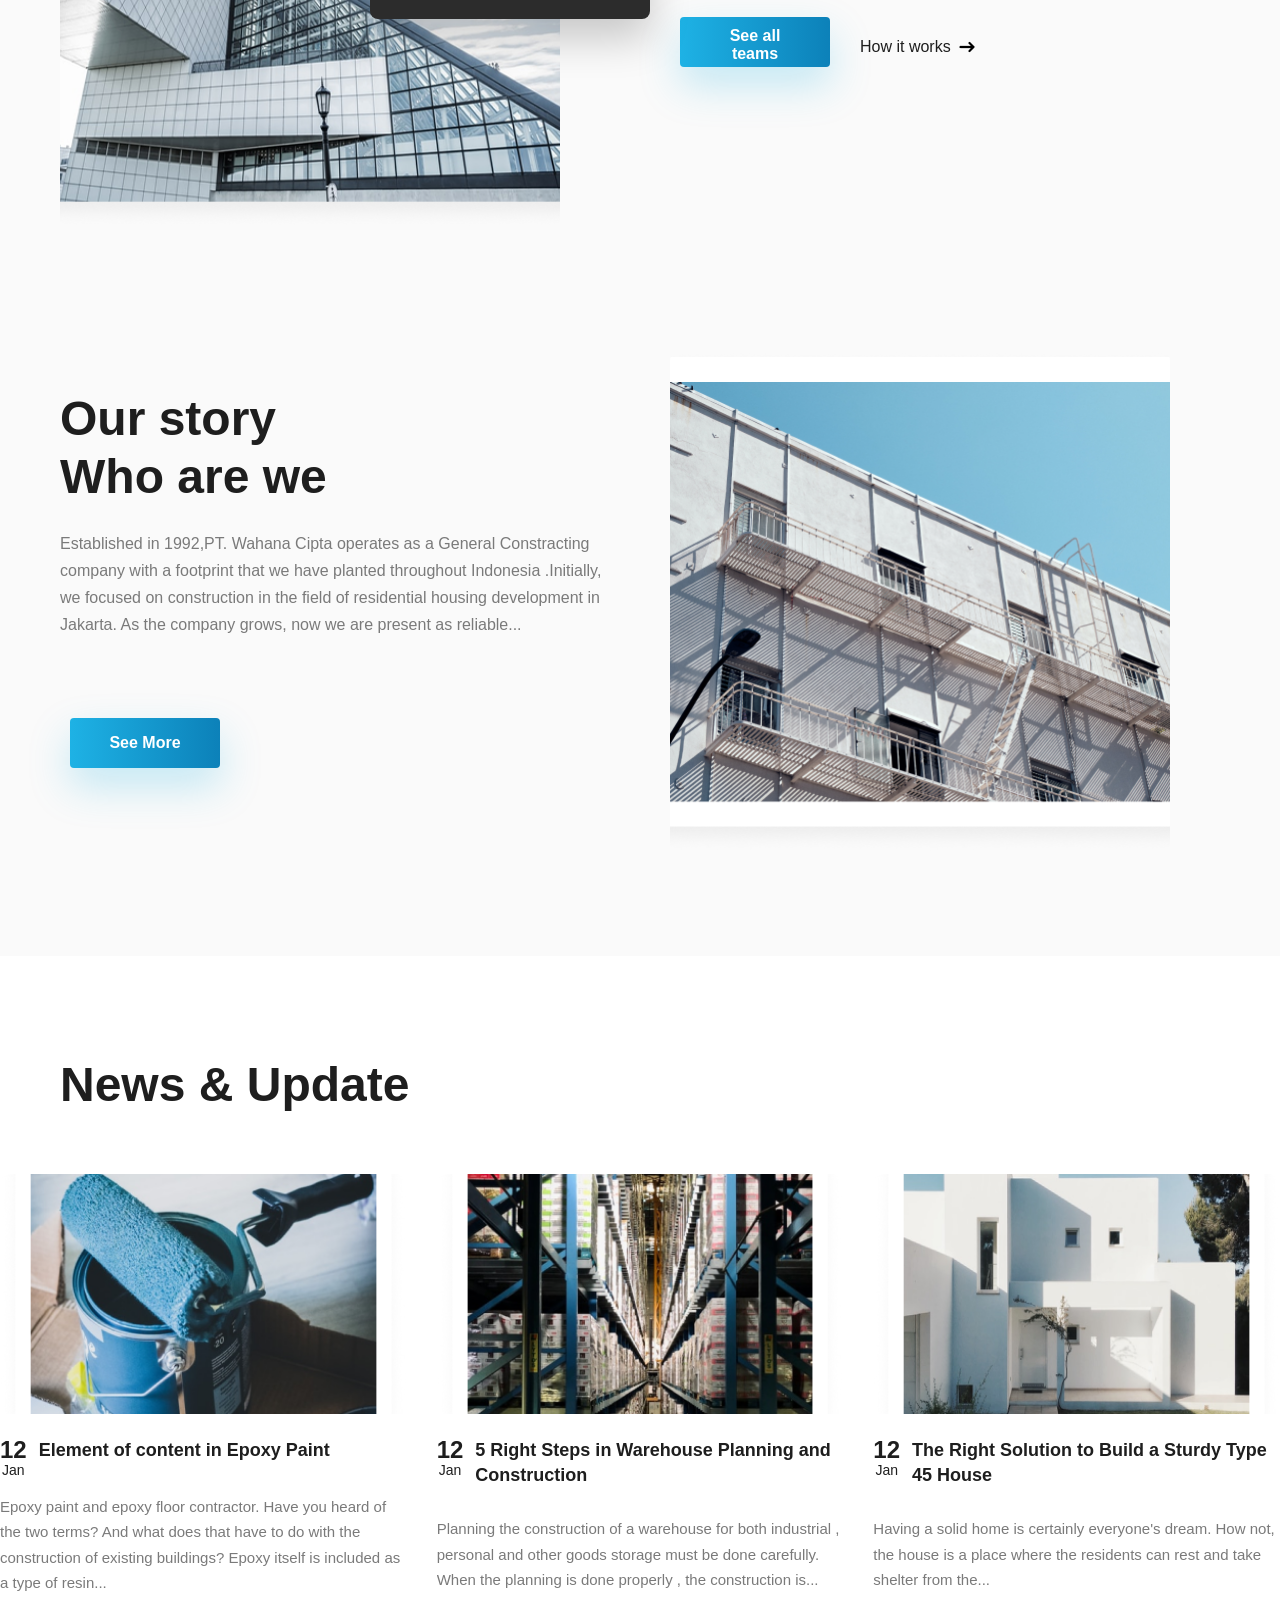
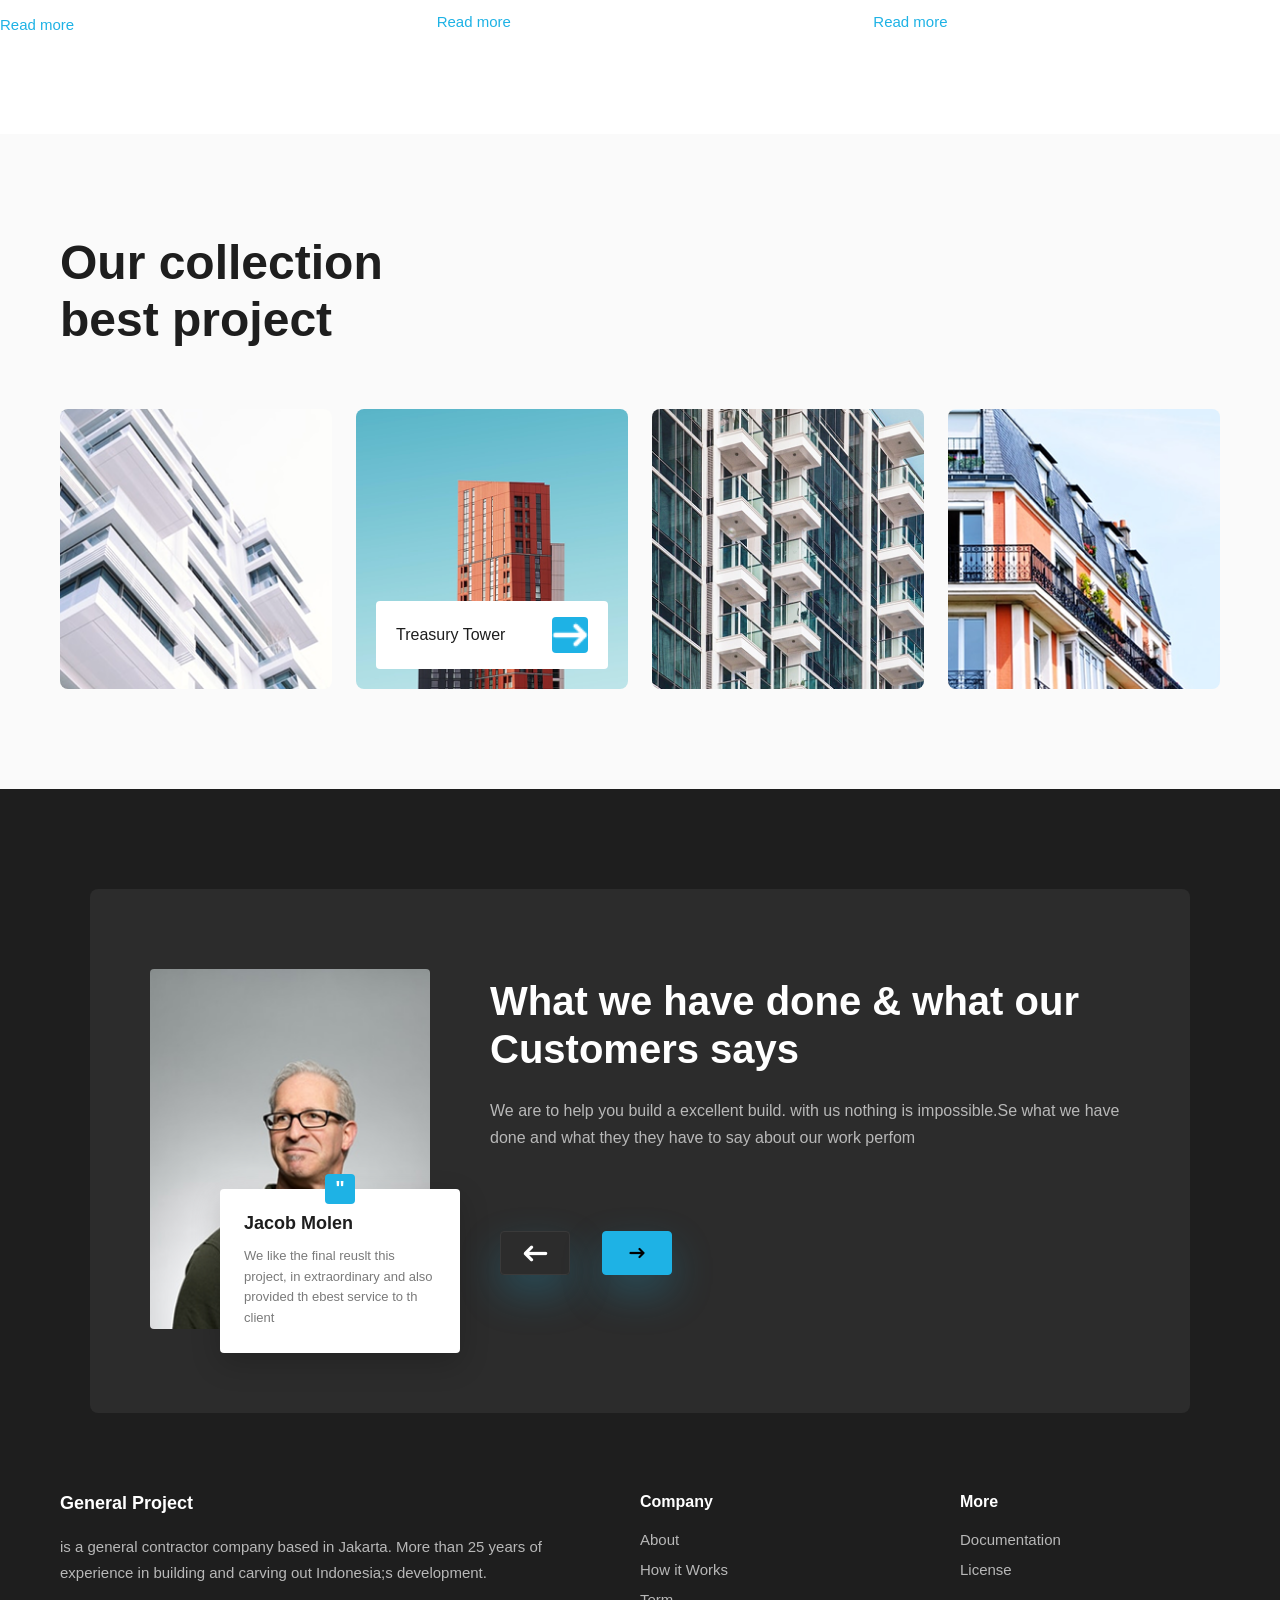
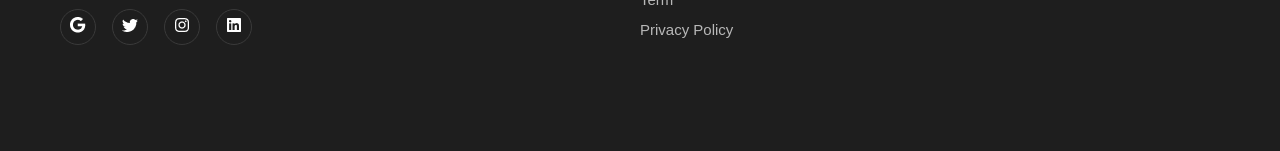
==== commit 0323685e: "New changes" ====
--- a/index.html
+++ b/index.html
@@ -30,44 +30,45 @@
 
     <main>
         <section class="hero">
-         <div class="container" style="display:flex; align-items:center;">
-            <div class="hero-content">
-                <h1>We Provide<br>Architectural design<br>and construction</h1>
-                <p>More than 100 buildings and housing projects that we have built. the building owner chose us over other constructors in Jakarta, because our work is different</p>
-                <a href="#" class="btn">Discover More</a>
-
-                <div class="stats">
-                    <div class="stat-items">
-                        <h3>300+</h3>
-                        <p>Happy Client</p>
-                    </div>
-                    <div class="stat=items">
-                        <h3>900+</h3>
-                        <p>Amazing Projects</p>
-                    </div>
-                    <div class="stat-items">
-                        <h3>20+</h3>
-                        <p>Awards Winning</p>
-                    </div>
-                </div>
-
-                <div class="info-box">
-                    <div class="left">
-                        <p>General Project</p>
-                        <h3>25 Years <br>Operated</h3>
-                    </div>
-                    <div class="right">
-                        <p>As a trusted general project that has been operating for 25 years,our commitment is always to prioritize our clients satisfaction</p>
-                    </div>
-                </div>
-            </div>
-         </div>   
-        
-         <div class="hero-image">
-            <img src="joel-filipe-RFDP7_80v5A-unsplash (1) 1.png">
-         </div>
-        </div>
-        </section>
+        <div class="container">
+            <div class="hero-wrapper">
+                <div class="hero-content">
+                    <h1>We Provide<br>Architectural design<br>and construction</h1>
+                    <p>More than 100 buildings and housing projects that we have built. The building owner chose us over other contractors in Jakarta, because our work is different.</p>
+                    <button class="hero-btn">Discover more</button>
+
+                    <div class="stats">
+                        <div class="stat-items">
+                            <h3>300<span>+</span></h3>
+                            <p>Happy Client</p>
+                        </div>
+                        <div class="stat-items">
+                            <h3>900<span>+</span></h3>
+                            <p>Amazing Projects</p>
+                        </div>
+                        <div class="stat-items">
+                            <h3>20<span>+</span></h3>
+                            <p>Awards Winning</p>
+                        </div>
+                    </div>
+
+                    <div class="info-box">
+                        <div class="left">
+                            <p>General Project</p>
+                            <h3>25 Years <br>Operated</h3>
+                        </div>
+                        <div class="right">
+                            <p>As a trusted general project that has been operating for 25 years, our commitment is always to prioritize our clients satisfaction.</p>
+                        </div>
+                    </div>
+                </div>
+
+                <div class="hero-image">
+                    <img src="joel-filipe-RFDP7_80v5A-unsplash (1) 1.png" alt="Modern building">
+                </div>
+            </div>
+        </div>
+    </section>
 
         <section class="clients">
             <div class="container">
@@ -79,7 +80,7 @@
             </div>
         </section>
     </main>
-    <section class="service">
+    <section class="services">
       <div class="container">
         <div class="services-header">
           <h2>Our Excellent<br />Services</h2>
@@ -90,7 +91,7 @@
           </p>
         </div>
 
-        <div class="service-grid">
+        <div class="services-grid">
           <div class="service-card">
             <img src="Mask Group.png" alt="industrial building" />
             <div class="service-content">
@@ -125,7 +126,6 @@
           </div>
         </div>
       </div>
-    </div>
     </section>
 
     <section class="features">
@@ -142,9 +142,9 @@
         </div>
 
         <div class="features-grid">
-          <div class="features-item">
+          <div class="feature-item">
             <div class="feature-icon">
-              <i class="fas fa-briefcase"></i>
+              <i class="fas fa-briefcase"><img src="Vector.png" alt=""></i>
             </div>
             <h3>Experienced</h3>
             <p>
@@ -155,7 +155,7 @@
 
           <div class="feature-item">
             <div class="feature-icon">
-              <i class="fas fa-tag"></i>
+              <i class="fas fa-tag"><img src="ion_pricetag-outline.png" alt=""></i>
             </div>
             <h3>Competitive Price</h3>
             <p>
@@ -163,18 +163,18 @@
               quality of the company's work in the slightest
             </p>
           </div>
-
+          
           <div class="feature-item">
             <div class="feature-icon">
-              <i class="fas fa-clock"></i>
+              <i class="fas fa-clock"><img src="ant-design_field-time-outlined.png" alt=""></i>
             </div>
             <h3>On Time</h3>
-            <p>We prioritizethe quality of our work and finish it on time</p>
+            <p>We prioritize the quality of our work and finish it on time</p>
           </div>
 
           <div class="feature-item">
             <div class="feature-icon">
-              <i class="fas fa-shield-alt"></i>
+              <i class="fas fa-shield-alt"><img src="birrow-down.png" alt=""></i>
             </div>
             <h3>Best Materials</h3>
             <p>
@@ -190,12 +190,12 @@
       <div class="container">
         <div class="team-wrapper">
           <div class="team-image">
-            <img src="Mask Group.png" alt=" Modern Glass Building" />
+            <img src="MGroup(2).png" alt=" Modern Glass Building" />
             <div class="team-card">
               <img src="unsplash_IF9TK5Uy-KI.png" alt=" Dianne Russell" />
               <h4>Dianne Russell</h4>
               <p>
-                Moer than 20 years of experience in the feild of architecture
+                More than 20 years of experience in the feild of architecture
                 and has worked on project up to 100+
               </p>
             </div>
@@ -209,7 +209,7 @@
               result
             </p>
             <div class="team-buttons">
-              <a href="#" class="btn">See all team</a>
+              <button>See all teams</button>
               <a href="#" class="btn-secondary"
                 >How it works<img src="bi_arrow-down.png" />
               </a>
@@ -221,7 +221,7 @@
             <div class="story-content">
                 <h2>Our story<br>Who are we</h2>
                 <p>Established in 1992,PT. Wahana Cipta operates as a General Constracting company with a footprint that we have planted throughout Indonesia .Initially, we focused on construction in the field of residential housing development in Jakarta. As the company grows, now we are present as reliable...</p>
-                <a href="#" class="btn">See More</a>
+                <button>See More</button>
             </div>
 
             <div class="story-image">
@@ -291,35 +291,42 @@
             <div class="portfolio-grid">
                 <div class="portfolio-item">
                     <img src="unsplash_jTCLppdwSEc.png" alt="mordern building">
-                    <div class="portfolio-overlay">
-                        <span>Urban Heights</span>
-                        <div class="portfolio-arrow"><img src="birrow-down.png" alt="arrow"></div>
+                    <div class="portfoli-overlay">
+                    
+                  
+                        
+                  
                     </div>
                 </div>
 
                 <div class="portfolio-item active">
                     <img src="splash_l8fyK9RS-OU.png" alt="Tower">
-                    <span>Treasury Tower</span>
+                    <div class="portfolio-overlay">
+                        <span>Treasury Tower</span>
                         <div class="portfolio-arrow"><img src="birrow-down.png" alt="arrow"></div>
                     </div>
                 </div>
 
                 <div class="portfolio-item">
                     <img src="unsplash_4CQEOLagfEE.png" alt="Crystal Residence">
-                    <span>Crystal Residence</span>
-                    <div class="portfolio-arrow"><img src="birrow-down.png" alt="arrow"></div>
+                    <div class="portfoli-overlay">
+                      
+                  
+                        
                     </div>
                 </div>
 
                 <div class="portfolio-item">
                     <img src="unsplash_gJFvHkUHdSI.png" alt="Plaza">
-                    <span> Heritage Plaza</span>
-                    <div class="portfolio-arrow"><img src="birrow-down.png" alt="arrow"></div>
-                    </div>
-                </div>
-            </div>
-        </div>
-      </div>
+                  <div class="portfoli-overlay">
+                        
+                  
+                      
+                      
+                    </div>
+                </div>
+            </div>
+        </div>
     </section>
 
     <section class="testimonial">
@@ -351,10 +358,10 @@
                         <h3>General Project</h3>
                         <p>is a general contractor company based in Jakarta. More than 25 years of experience in building and carving out Indonesia;s development.</p>
                         <div class="social-links">
-                            <a href="#"><i class="fab fa-google"></i></a>
-                            <a href="#"><i class="fab fa-twitter"></i></a>
-                            <a href="#"><i class="fab fa-instagram"></i></a>
-                            <a href="#"><i class="fab fa-linkedin"></i></a>
+                            <a href="#"><i class="fab fa-google"><img src="I.png" alt=""></i></a>
+                            <a href="#"><i class="fab fa-twitter"><img src="Icon.png" alt=""></i></a>
+                            <a href="#"><i class="fab fa-instagram"><img src="Icon(1).png" alt=""></i></a>
+                            <a href="#"><i class="fab fa-linkedin"><img src="Icon(2).png" alt=""></i></a>
                         </div>
                     </div>
 
@@ -368,6 +375,11 @@
                         </ul>
                     </div>
                     <div class="footer-links">
+                      <h4>More</h4>
+                      <ul>
+                        <li><a href="#">Documentation</a></li>
+                        <li><a href="#">License</a></li>
+                      </ul>
                     </div>
                 </div>
             </div>
--- a/RealEstate.css
+++ b/RealEstate.css
@@ -7,7 +7,8 @@
 
 body {
     font-family: 'Poppins', sans-serif;
-    color: #1E1E1E;
+    color: #F8F9FB;
+    background-color: #080A0F;
 }
 
 .container {
@@ -18,14 +19,19 @@
 
 
 header {
-    background-color: #1E1E1E;
+    background-color: transparent;
     padding: 30px 0;
+    position: absolute;
+    inset: 0 0 auto;
+    z-index: 20;
 }
 
 nav {
     display: flex;
     justify-content: space-between;
     align-items: center;
+    justify-content: space-between;
+    gap: 48px;
 }
 
 .logo {
@@ -39,6 +45,7 @@
     font-size: 14px;
     color: #1EB2E5;
     font-weight: 500;
+    margin-top: 4px;
 }
 
 .nav-links {
@@ -50,13 +57,16 @@
 .nav-links a {
     text-decoration: none;
     color: #FFFFFF;
-    font-size: 16px;
+    font-size: 15px;
     font-weight: 500;
-    transition: color 0.3s;
-}
-
-.nav-links a:hover, .nav-links a.active {
-    color: #1EB2E5;
+    opacity: 0.85;
+    transition: opacity 0.3s ease, color 0.3s ease;
+}
+
+.nav-links a:hover,
+.nav-links a.active {
+    opacity: 1;
+    color: #FFFFFF;
 }
 
 
@@ -76,105 +86,201 @@
 .hero-content {
     flex: 1;
     z-index: 2;
-    padding-right: 40px;
+    max-width: 590px;
 }
 
 .hero-content h1 {
-    font-size: 64px;
-    font-weight: 600;
-    line-height: 1.2;
-    margin-bottom: 24px;
-    color: #FFFFFF;
+    font-size: clamp(3.2rem, 5vw, 70px);
+    font-weight: 700;
+    line-height: 1.05;
+    margin-top: 130px;
+    margin-bottom: 54px;
+    color: #FFFFFF;
+    letter-spacing: -0.03em;
 }
 
 .hero-content p {
     font-size: 16px;
     font-weight: 400;
+    color: #D1D5DB;
+    line-height: 1.9;
+    max-width: 620px;
+    margin-bottom: 0px;
+    margin-top: 20px;
+}
+
+.hero-btn,
+button {
+    background: linear-gradient(90deg, #1EB2E5 0%, #0C81B9 100%);
+    color: #FFFFFF;
+    border: none;
+    border-radius: 0px;
+    padding: 10px 34px;
+    font-size: 16px;
+    font-weight: 600;
+    cursor: pointer;
+    box-shadow: 0 18px 40px rgba(30, 178, 229, 0.25);
+    transition: background 0.3s ease, transform 0.3s ease;
+    margin: 50px 10px;
+    margin-top: 40px;
+}
+
+.hero-btn:hover,
+button:hover {
+    background: linear-gradient(90deg, #1592c4 0%, #0574a1 100%);
+    transform: translateY(-2px);
+}
+
+/*.hero-image {
+    flex: 0 0 48%;
+    display: flex;
+    justify-content: flex-end;
+    align-items: flex-start;
+    color:yellow;
+}*/
+
+.hero-image img {
+    width:100%;
+    height: 900px;
+    object-fit: cover;
+    border-radius: 0px;
+    display: block;
+    box-shadow: 0 40px 120px rgba(0, 0, 0, 0.35);
+    transform: translateY(-130px);
+    transform:translateX(200px);
+    margin:0 0px;
+}
+
+.stats {
+    display: flex;
+    flex-wrap: wrap;
+    gap: 50px;
+    margin-top: 0px;
+}
+
+.stat-items {
+    margin-top: 140px;
+}
+
+.stat-items h3 {
+    font-size: 40px;
+    font-weight: 700;
+    color: #FFFFFF;
+    margin-bottom: 20px;
+}
+
+.stat-items span {
+    color: #1EB2E5;
+}
+
+.stat-items p {
+    font-size: 15px;
     color: #B8B8B8;
-    line-height: 1.6;
-    max-width: 500px;
-    margin-bottom: 40px;
-}
-
-.btn {
-    display: inline-block;
-    background: #1EB2E5;
-    color: #FFFFFF;
-    padding: 16px 32px;
-    text-decoration: none;
-    font-weight: 500;
-    font-size: 16px;
-    border-radius: 4px;
-    transition: background 0.3s;
-}
-
-.btn:hover {
-    background: #179bc7;
-}
-
-.hero-image {
-    flex: 1;
-    position:relative;
-}
-
-.hero-image img {
-    width: 100%;
-    max-width: 550px;
-    height: auto;
-    object-fit: cover;
-    border-radius: 8px;
-}
-
-.stats {
-    display: flex;
-    gap: 60px;
-    margin-top: 80px;
-}
-
-.stat-item h3 {
-    font-size: 36px;
-    font-weight: 600;
-    color: #FFFFFF;
-}
-
-.stat-item p {
-    font-size: 16px;
-    color: #B8B8B8;
-    margin-top: 8px;
+    margin: 0;
+    text-transform: uppercase;
+    letter-spacing: 0.04em;
+
 }
 
 .info-box {
-    background: #1EB2E5;
-    padding: 30px;
-    border-radius: 8px;
-    margin-top: 60px;
-    display: flex;
-    align-items: right;
-    gap: 40px;
-    max-width: 700px;
+    background: linear-gradient(135deg, rgba(30, 178, 229, 0.95) 0%, rgba(0, 103, 156, 0.95) 100%);
+    padding: 20px 70px ;
+    border-radius: 0px;
+    display: flex;
+    align-items: center;
+    width: 565px;
+    position: relative;
+    bottom: 0;
+    left: 690px;
+    margin:-10px 20px;
+
 }
 
 .info-box .left {
-    border-right: 1px solid rgba(255,255,255,0.3);
-    padding-right: 40px;
-}
-
-.info-box .left p:first-child {
+    border-right: 1px solid rgba(255, 255, 255, 0.24);
+    padding-right: 32px;
+}
+
+.info-box .left p {
     font-size: 14px;
     margin-bottom: 8px;
-    color: #FFFFFF;
+    color: rgba(255, 255, 255, 0.9);
+    text-transform: uppercase;
+    letter-spacing: 0.08em;
 }
 
 .info-box .left h3 {
     font-size: 36px;
-    font-weight: 600;
-    color: #FFFFFF;
+    font-weight: 700;
+    color: #FFFFFF;
+    line-height: 1.05;
 }
 
 .info-box .right p {
     font-size: 14px;
-    line-height: 1.6;
+    line-height: 1.8;
     color: #E8F8FD;
+    margin: 0;
+}
+
+@media (max-width: 1200px) {
+    .hero-wrapper {
+        gap: 40px;
+    }
+}
+
+@media (max-width: 1024px) {
+    .hero-wrapper {
+        flex-direction: column;
+        align-items: flex-start;
+    }
+
+    .hero-image {
+        width: 100%;
+        justify-content: center;
+    }
+
+    .hero-image img {
+        max-width: 90%;
+    }
+}
+
+@media (max-width: 768px) {
+    .container {
+        padding: 0 16px;
+    }
+
+    .nav-links {
+        gap: 18px;
+    }
+
+    .hero {
+        padding-top: 60px;
+    }
+
+    .hero-content h1 {
+        font-size: 38px;
+    }
+
+    .hero-content p {
+        font-size: 15px;
+    }
+
+    .stats {
+        gap: 20px;
+        margin-top: 56px;
+    }
+
+    .info-box {
+        flex-direction: column;
+        align-items: flex-start;
+    }
+
+    .info-box .left {
+        border-right: none;
+        padding-right: 0;
+        margin-bottom: 24px;
+    }
 }
 
 .clients {
@@ -199,7 +305,12 @@
 .services {
     padding: 100px 0;
     background-color: #FAFAFA;
-
+}
+
+.services .container {
+    display: grid;
+    grid-template-columns: 1fr;
+    gap: 20px;
 }
 
 .services-header {
@@ -208,6 +319,12 @@
     align-items: flex-start;
     margin-bottom: 60px;
     gap: 60px;
+}
+
+.services-grid {
+    display: grid;
+    grid-template-columns: repeat(3, 1fr);
+    gap: 30px;
 }
 
 .services-header h2 {
@@ -226,9 +343,9 @@
     font-weight: 400;
 }
 
-.services-grid {
+.btn {
     display: grid;
-    grid-template-columns: repeat(3, 1fr);
+    grid-template-columns: repeat(3,1fr);
     gap: 30px;
 }
 
@@ -268,7 +385,7 @@
 
 
 .features {
-    padding: 100px 0;
+    padding: 100px 20;
     background-color: #FFFFFF;
 }
 
@@ -277,11 +394,11 @@
     justify-content: space-between;
     align-items: flex-start;
     margin-bottom: 80px;
-    gap: 60px;
+    gap: 40px;
 }
 
 .features-title {
-    flex: 1;
+    padding:50px;
     position: relative;
 }
 
@@ -301,13 +418,13 @@
     color: #1E1E1E;
 }
 
-.features-header p {
-    flex: 1;
+.features-hearder p {
+    flex:1;
     font-size: 16px;
     color: #7A7A7A;
     line-height: 1.7;
     font-weight: 400;
-    padding-top: 24px;
+    padding:50px 20px;
 }
 
 .features-grid {
@@ -380,8 +497,8 @@
 
 .team-card {
     position: absolute;
-    top: 50px;
-    right: -40px;
+    top: 155px;
+    right: -50px;
     background: #2C2C2C;
     color: #FFFFFF;
     padding: 30px;
@@ -412,6 +529,7 @@
 
 .team-content {
     flex: 1;
+    padding :30px 10px;
 }
 
 .team-content h2 {
@@ -436,6 +554,14 @@
     align-items: center;
 }
 
+/*.btn{
+    height:40px;
+    width:100px;
+    background-color: #1592c4;
+    padding:20px 30px;
+    left:130px;
+    align-content: center;
+}*/
 .btn-secondary {
     background: transparent;
     color: #1E1E1E;
@@ -477,6 +603,16 @@
     line-height: 1.7;
     margin-bottom: 40px;
     font-weight: 400;
+}
+
+button{
+    height:50px;
+    width:150px;
+    background-color: #1b4ebd;
+    color: #FFFFFF;
+    border: none;
+    border-radius: 4px;
+    cursor: pointer;
 }
 
 .story-image {
@@ -597,19 +733,17 @@
 .portfolio {
     padding: 100px 0;
     background-color: #FAFAFA;
-    color:#1E1E1E;
-    width:100%;
+    color: #1E1E1E;
+    width: 100%;
     overflow: hidden;
 }
 
-
-.portfolio.container{
-    font-size: 48px;
-    font-weight: 600px;
-    line-height: 1.2;
-    margin:0;
-    padding:0 20px;
-}
+.portfolio .container {
+    display: flex;
+    flex-direction: column;
+    width: 100%;
+}
+
 .portfolio h2 {
     font-size: 48px;
     font-weight: 600;
@@ -619,11 +753,10 @@
 }
 
 .portfolio-grid {
-    display: flex;
-    flex-wrap: wrap;
-    /*flex-template-columns: repeat(4, 1fr);*/
-    gap: 20px;
-   width:100%;
+    display: grid;
+    grid-template-columns: repeat(4, 1fr);
+    gap: 24px;
+    width: 100%;
 }
 
 .portfolio-item {
@@ -631,16 +764,18 @@
     border-radius: 8px;
     overflow: hidden;
     cursor: pointer;
-    transition: transform 0.3s ease;
-    height:380px ;
+    transition: transform 0.3s ease, box-shadow 0.3s ease;
+    height: 280px;
     background-color: #e5e5e5;
-    width:100%;
-
+    display: flex;
+    align-items: center;
+    justify-content: center;
 }
 
 .portfolio-item:hover {
-    transform: scale(1.03);
-    z-index:2;
+    transform: scale(1.05);
+    z-index: 2;
+    box-shadow: 0 10px 30px rgba(0, 0, 0, 0.15);
 }
 
 .portfolio-item img {
@@ -664,7 +799,7 @@
     opacity: 0;
     transform: translateY(20px);
     transition: all 0.3s ease;
-    z-index:3;
+    z-index: 3;
 }
 
 .portfolio-item.active .portfolio-overlay,
@@ -673,11 +808,11 @@
     transform: translateY(0);
 }
 
-.portfolio-overlay span {
+/*.portfolio-overlay span {
     font-size: 16px;
     font-weight: 600;
     color: #1E1E1E;
-}
+}*/
 
 .portfolio-arrow {
     width: 36px;
@@ -691,7 +826,25 @@
     font-size: 18px;
 }
 
-/* ========== TESTIMONIAL SECTION ========== */
+/* Responsive portfolio grid */
+@media (max-width: 1024px) {
+    .portfolio-grid {
+        grid-template-columns: repeat(2, 1fr);
+        gap: 20px;
+    }
+}
+
+@media (max-width: 768px) {
+    .portfolio-grid {
+        grid-template-columns: 1fr;
+    }
+    
+    .portfolio h2 {
+        font-size: 36px;
+    }
+}
+
+
 .testimonial {
     padding: 100px 0 0;
     background-color: #1E1E1E;
@@ -816,7 +969,7 @@
     border-color: #1EB2E5;
 }
 
-/* ========== FOOTER ========== */
+
 .footer {
     background-color: #1E1E1E;
     padding: 80px 0 40px;
@@ -893,7 +1046,7 @@
     color: #1EB2E5;
 }
 
-/* ========== RESPONSIVE ========== */
+
 @media (max-width: 992px) {
     .nav-links { display: none; }
     
